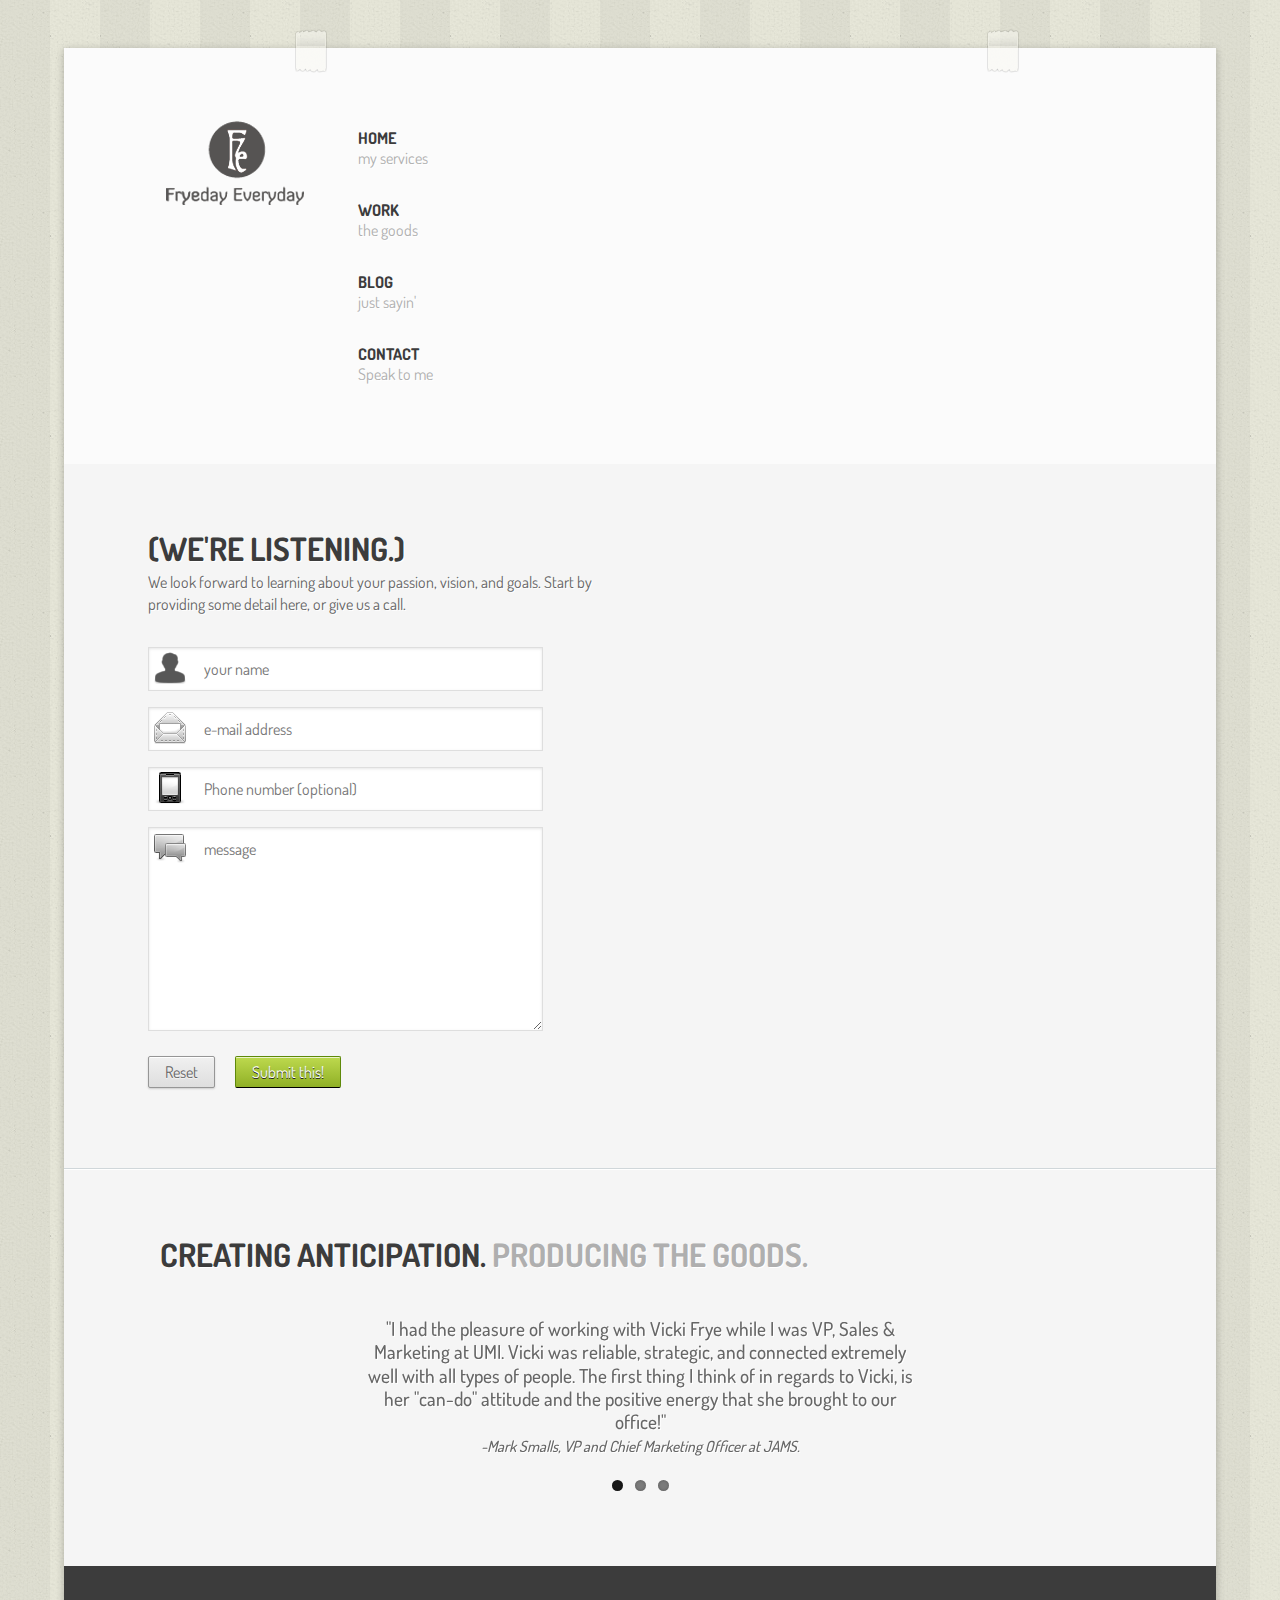
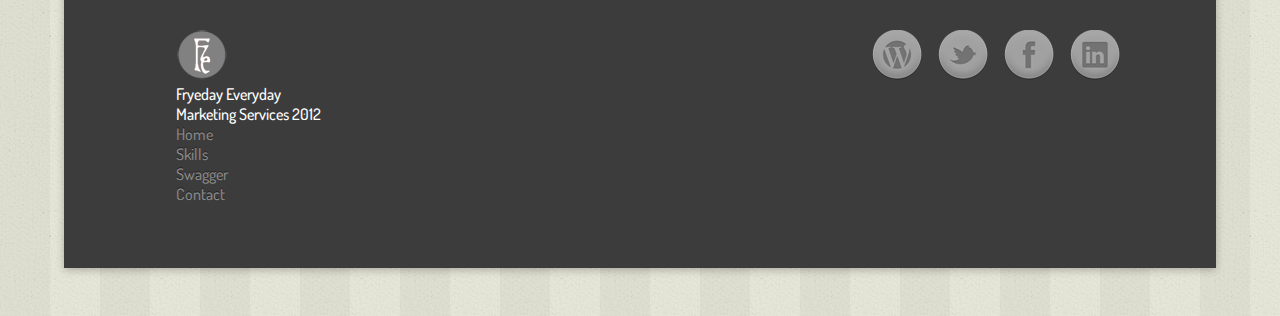
==== contact.html @ 1d73647c "added contact page" ====
<!DOCTYPE html>
<html>
<head>
<meta http-equiv="content-type" content="text/html; charset=UTF-8">
	<meta charset="utf-8">
	<meta name="viewport" content="width=device-width, user-scalable=no, maximum-scale=1">
	<title>Fryeday Everyday Contact Me</title>
	
	<link href="css/style.css" rel="stylesheet" type="text/css">
	<link href='http://fonts.googleapis.com/css?family=Dosis:300,400,500' rel='stylesheet' type='text/css'>
      <!-- Syntax Highlighter -->

	<link rel="stylesheet" href="css/form.css" type="text/css" media="screen" />
	<link rel="stylesheet" href="css/demo.css" type="text/css" media="screen" />
	<link rel="stylesheet" href="css/flexslider.css" type="text/css" media="screen" />
	<script type="text/javascript" src="http://ajax.googleapis.com/ajax/libs/jquery/1.7/jquery.min.js"></script>
	<!-- Modernizr -->
  <script src="js/modernizr.js"></script>
    
</head>
	<body>
		<div class="container">
			<img class="scotch_a" title="" src="img/scotch.png">
			<img class="scotch_b" title="" src="img/scotch.png">
			<header>
				<a id="logo" title="Fryedayeveryday.com" href="index.html"><img alt="" src="img/logo.png"></a>
				<nav>
										<ul>
						<li class="volume"><a title="" href="index.html">Home<span>my services</span></a></li>
                        <li class="volume"><a title="" href="services.html">Work<span>the goods
</span></a></li>

												<li class="volume"><a title="" href="#">Blog<span>just sayin'
</span></a></li>
<li class="volume"><a title="" href="contact.html">Contact<span>Speak to me
</span></a></li>					</ul>
				</nav>
			</header>
<section>
	<article>
    
            <div class="contents"><!--PROBLEM DIV?--> 
    <div class="sidetext">
<h1>(We're Listening.)</h1>
<p>We look forward to learning about your passion, vision, and goals. Start by providing some detail here,
or give us a call.</p> 

<div class="formbox">

        <form name="hongkiat" id="hongkiat-form" method="post" action="#">
		<div id="wrapping" class="clearfix">
			<article class="aligned">
			<input type="text" name="name" id="name" placeholder="your name" autocomplete="off" tabindex="1" class="txtinput">
		
			<input type="email" name="email" id="email" placeholder="e-mail address" autocomplete="off" tabindex="2" class="txtinput">
		
			<input type="tel" name="telephone" id="telephone" placeholder="Phone number (optional)" tabindex="4" class="txtinput">
		
			<textarea name="message" id="message" placeholder="message" tabindex="5" class="txtblock"></textarea>
			
		<div id="buttons">
			<input type="reset" name="reset" id="resetbtn" class="resetbtn" value="Reset">
			<input type="submit" name="submit" id="submitbtn" class="submitbtn" tabindex="7" value="Submit this!">
			<br style="clear:both;">
		</div>
        </article>
		</form>
</div>

	</div>
		<div style="clear: both;"></div>
               
</div><!--CONTENTS END-->
	</article>
</section>
<div class="line"></div>
		<section>
			<div class="hdpadding bbpadding">
				<h1>Creating anticipation. <span>Producing the goods.</span></h1>
			</div>
								
<div id="wrapper" class="cf">
   
	<div id="main" role="main">
      <section class="slider">
        <div class="flexslider">
          <ul class="slides">
            <li>
  	    	    <p>"I had the pleasure of working with Vicki Frye while I was VP, Sales & Marketing at UMI. Vicki was reliable, strategic, and connected extremely well with all types of people. The first thing I think of in regards to Vicki, is her "can-do" attitude and the positive energy that she brought to our office!"
<br><em>-Mark Smalls, VP and Chief Marketing Officer at JAMS.</em></p> 
  	    	</li>
          
            <li>
  	    	    <p>"Vicki's expertise is an asset to our organization. I plan to continue working with her to grow our brand and develop new product offerings."
<br><em>-L. Brian Jenkins, President, Entrenuity, Inc.</em></p> 
  	    	</li>
  	    	<li>
  	    	    <p>"It has been a wonderful pleasure to work with Ms. Frye on our first book, C.A.L.L.E.D. to Teach. Vicki was faithful to the assignment and very accessible at all times. Her expertise was evident in the finished project. However her assistance did not stop there, her availability after the project has been very helpful."
<br><em>-Rev. Barbara Peacock, The Park Church, Charlotte, NC.</em></p> 
  	    	</li>

          </ul>
        </div>
      </section>
    </div>
  </div>                   
                                
                                
		</section>

<!--FOOTER-->
			<footer>
               
                <article class="social">
					<ul>
						<li><a title="Vicki Frye - Fryedayeveryday.com" href="#"><img alt="" src="img/linkedin.png"></a></li>
						<li><a title="Vicki Frye - Fryedayeveryday.com" href="#"><img alt="" src="img/facebook.png"></a></li>
						<li><a title="Vicki Frye - Fryedayeveryday.com" href="#"><img alt="" src="img/twitter.png"></a></li>
                        <li><a title="Vicki Frye - Fryedayeveryday.com" href="#"><img alt="" src="img/wordpress.png"></a></li>
					</ul>
                        		<div class="clear"></div>
			   </article>
               
                <article class="footblock">
					<ul>
						<li><img src="img/small_logo.png"></li>
						<li><strong>Fryeday Everyday</strong></li>
                        <li><span>Marketing Services 2012</span></li>
						<li><a title="" href="#">Home</a></li>
						<li><a title="" href="#">Skills</a></li>
						<li><a title="" href="#">Swagger</a></li>
                        <li><a title="" href="#">Contact</a></li>
            	   </ul>
			   </article>
   
         <div class="clear"></div>
			</footer>
		</div><!--CONTAINER END-->
        
  <!-- jQuery -->
  <!-- FlexSlider -->
  <script defer src="js/jquery.flexslider.js"></script>
  
  <script type="text/javascript">
    $(function(){
      SyntaxHighlighter.all();
    });
    $(window).load(function(){
      $('.flexslider').flexslider({
        animation: "slide",
        start: function(slider){
          $('body').removeClass('loading');
        }
      });
    });
  </script>
  
  <!-- Optional FlexSlider Additions -->
  <script src="js/jquery.easing.js"></script>
  <script src="js/jquery.flexslider-min.js"></script>
  <script defer src="js/demo.js"></script>		
</body></html>
---- css/style.css ----
/*	Resets
	------	*/

html, body, div, span, object, iframe, h1, h2, h3, h4, h5, h6, 
p, blockquote, pre, a, abbr, address, cite, code, del, dfn, em, 
img, ins, kbd, q, samp, small, strong, sub, sup, var, b, i, hr, 
dl, dt, dd, ol, ul, li, fieldset, form, label, legend, 
table, caption, tbody, tfoot, thead, tr, th, td,
article, aside, canvas, details, figure, figcaption, hgroup, 
menu, footer, header, nav, section, summary, time, mark, audio, video,
a img {
	margin: 0;
	padding: 0;
	border: 0;
}

* {
	outline: none;
}

article, aside, canvas, figure, figure img, figcaption, hgroup,
footer, header, nav, section, audio, video {
	display: block;
}
nav li {
	list-style-type:none;
}

html {
  height: 100%;
  -webkit-text-size-adjust: 100%;
  -ms-text-size-adjust: 100%;
}
body {
  min-height: 100%;
  font-size: normal 100%;
}

a {
  text-decoration: none;
  color: #3c3c3c;
}

.black {
  color: #3c3c3c;
}

article,
aside,
details,
figcaption,
figure,
footer,
header,
hgroup,
nav,
section,
audio,
canvas,
video {
  display: block;
}


input,
textarea,
button,
select {
  margin: 0;
  font-size: 100%;
  line-height: normal;
  vertical-align: baseline;
}
button,
html input[type="button"],
input[type="reset"],
input[type="submit"] {
  cursor: pointer;
  -webkit-appearance: button;
}
input[type="checkbox"], input[type="radio"] {
  -webkit-box-sizing: border-box;
  -moz-box-sizing: border-box;
  -o-box-sizing: border-box;
  -ms-box-sizing: border-box;
  box-sizing: border-box;
}
textarea {
  overflow: auto;
}


/*
PAGE IMAGES
*/

figure {
  position: relative;
}
figure img,
 {
	max-width: 100%;
	display: block;
}
img {
	height:auto;
	max-width:100%;
	-ms-interpolation-mode: bicubic;
}

.wrpl img {
-moz-box-shadow: 0 0 5px #888;
-webkit-box-shadow: 0 0 5px#888;
box-shadow: 0 0 5px #888;
}

a img {
	border:0;
}

figure figcaption a img {
	width:auto;
}

/*
PAGE CONTENT
*/

/* Selection colours (easy to forget) */

::selection 	 	{ background:rgb(216,216,216); }
::-moz-selection 	{ background:rgb(216,216,216); }
img::selection 		{ background:transparent; }
img::-moz-selection	{ background:transparent; }


body {-webkit-tap-highlight-color: rgb(216,216,216);}

/*		Default Layout: 992px. 
		Gutters: 24px.
		Outer margins: 48px.
		Leftover space for scrollbars @1024px: 32px.
-------------------------------------------------------------------------------
cols    1     2      3      4      5      6      7      8      9      10
px      68    160    252    344    436    528    620    712    804    896    */

body {
	/*	max-width: 1100px;
	margin: 0 auto;
	padding-left:2em;
	padding-right:2em;	*/
	-webkit-text-size-adjust: 100%;
	/* Stops Mobile Safari from auto-adjusting font-sizes */
	padding:3em 4em;
}

body {
  color: #3c3c3c;
  background-image: url("../img/background.gif");
  background-color: #d0d7da;
}

article > .navigation {
	padding-right:.75em;
}

.contents .line-container + p {
	padding-bottom: .5em;
}

.wrapper {
	padding:2em .75em 0 .75em;
}

.container {
	max-width:1192px;
	margin:auto;
	position: relative;
}

.container {
  box-shadow: 0px 2px 8px rgba(0, 0, 0, 0.25);
  -o-box-shadow: 0px 2px 8px rgba(0, 0, 0, 0.25);
  -moz-box-shadow: 0px 2px 8px rgba(0, 0, 0, 0.25);
  -webkit-box-shadow: 0px 2px 8px rgba(0, 0, 0, 0.25);
  background-color: #fbfbfb;
  /*border:1px solid rgba(0,0,0,.1);*/

}
.container section.default-area {
  overflow: auto;
  background-color: #fbfbfb;
}
.container > header, .container > section {
  background-color: #fbfbfb;
}
.container {
  border-radius: 0px;
  -webkit-border-radius: 0px;
  -moz-border-radius: 0px;
}
.container > header {
  border-radius: 0px 0px 0px 0px;
  -webkit-border-radius: 0px 0px 0px 0px;
  -moz-border-radius: 0px 0px 0px 0px;
}
.container > footer {
  border-radius: 0px 0px 0px 0px;
  -webkit-border-radius: 0px 0px 0px 0px;
  -moz-border-radius: 0px 0px 0px 0px;
  background-color: #3c3c3c;
  color: #d0d7da;
}

.container section {
	overflow: auto;
	background-color: #F5F5F5;	/*background-color: #f3f3f3;*/
}

.scotch_a,
.scotch_b {
	position: absolute;
	
	top:-20px;
}
.scotch_a {
	left:20%;
}
.scotch_b {
	left:80%;
}

.container > header,
.container > footer {
	padding:4em 6em;
}

.container > footer a:hover {
  color: white;
}

.container > section {
	padding-top:4em;
	/*padding-bottom:4em;*/
	padding-bottom:3em;
}

.line-container {
	clear: both;
	padding:2em 0 0 0;
}

.line {
  border-top: 1px solid #d0d7da;
  border-bottom: 1px solid white;
}

.line {
	clear: both;
}

.clear {
	clear: both;
	}


/*
NAVIGATION
*/

.navigation {
	text-align: right;
}

.navigation a:last-child {
	/* margin-left: 1em;*/
}

/*
HEADER
*/

header #logo {
	float: left;
}
header nav li {
	padding:0 1em;
}

header #logo {
	padding:.5em 1em .5em 0em;
}

header #logo {
	float: left;
}

header #logo {
	padding:.5em 1em .5em 0em;
}

header nav ul {
	overflow: auto;
}
header nav a {
	display: block;
	padding:1em;
}

header nav a {
	font-family: 'Dosis', sans-serif;
  border-radius: 4px;
  -webkit-border-radius: 4px;
  -moz-border-radius: 4px;
  text-transform: uppercase;
  font-weight: bold;
}

header nav a span {
	display: block;
}

header nav a span {
  text-transform: none;
  color: #afafaf;
  text-shadow: 1px 1px 0px white;
  font-weight: normal;
}

header nav a:hover {
  background-color: #444747;
  color: #fbfbfb;
  box-shadow: 0px 1px 2px rgba(0, 0, 0, 0.3) inset;
  -o-box-shadow: 0px 1px 2px rgba(0, 0, 0, 0.3) inset;
  -moz-box-shadow: 0px 1px 2px rgba(0, 0, 0, 0.3) inset;
  -webkit-box-shadow: 0px 1px 2px rgba(0, 0, 0, 0.3) inset;
}

header nav a:hover span {
  text-align: left;
  text-shadow: none;
  color: #888888;
  text-shadow: 0px -1px 0px rgba(0, 0, 0, 0.5);
}

aside h2 {
	margin-bottom:1em;
}

h3 {
  text-transform: uppercase;
}
			
.smalltitles {
	/*font: 1em 'Molengo', sans-serif;*/
	font-family: 'Dosis', sans-serif;
	font-weight: 500;
	text-shadow: 1px 1px 0px #fff;
	color: #666;
	}
	
.sidetext h3 {
	font: 1.5em 'Dosis', sans-serif;
	font-weight: 800;
	margin-bottom: .4em;
	padding:0px;
	}
	
.contents p, article p {
	padding-top: .5em;
	padding-bottom: 1em;
}

.contents p, article p {
	font-weight: 400;
	color: #666;
	list-style: none;
	margin-top: -0.4em;
	margin-bottom: 0.2em;
	font-size: 1em;
	font-family: 'Dosis', sans-serif;
	line-height: 1.4em;
	/*color: #afafaf;*/
	text-shadow: 1px 1px 0px #fff;
}

.sidetext {
		width:49%;
		float: left;
	}
	
.boldtype {
	font: 1.4em 'Dosis', sans-serif;
	font-weight: 200;
	color: #afafaf;
	list-style: none;
	line-height: 1.3em;
	margin-top: -0.4em;
	margin-bottom: 0.2em;
	text-shadow: 1px 1px 0px #fff;
	}

.normal, h3 {
  /* 16px / 24px */
  font-size: 1em;
  /* 24 */
}

.big, h2 {
	font-size: 1.3em;
	font-family: 'Dosis', sans-serif;
}

.large, h1 {
  font-size: 2em;
  font-family: 'Dosis', sans-serif;
  text-transform: uppercase;
  text-shadow: 1px 1px 0px white;
}

.col-3 article p {
	width: 85%;
	font-weight: 400;
	color: #666;
	list-style: none;
	margin-top: -0.4em;
	margin-bottom: 0.2em;
	font-size: 1em;
    font-family: 'Dosis', sans-serif;
	line-height: 1.4em;
	text-shadow: 1px 1px 0px #fff;
}

.huge {
  font-size: 2.625em;
  /*line-height: 1.1428571428571428em;*/
}

section h2 {
	padding-top:1em;
	margin-bottom: .2em;
}

section h1, section > h1 {
  font-size: 2em;
  text-shadow: 1px 1px 0px white;
}
section h1 span {
  color: #afafaf;
  text-shadow: 1px 1px 0px white;
}

.serviceshead {
	padding-bottom: 5em;
	}
	
.title {
	font-family: 'Dosis', sans-serif;
	display: block;
	padding-bottom:.25em;
}

/*
TEXT STYLES
*/

section {
	overflow: auto;
}

article p {
	padding-top:.5em;
	font: .875em Arial, Helvetica, sans-serif;
	line-height: 1.3em;
}

.hdpadding {
	padding-left:.75em;
	padding-right:.75em;
}
.bbpadding {
	padding-bottom:2em;
}

.col-3 article {
	width:33.33%;
	padding-left:.75em;
	padding-right:.75em;
}

.col-3 article:nth-child(3n + 1) {
	clear: both;
}

.contents.split {
	width:75%;
}

.contents figure {
	margin-top:2em;
}

.clear {
	clear: both;
}

.contents figure, {
	-webkit-box-sizing: border-box;
	-moz-box-sizing: border-box;
	-o-box-sizing: border-box;
	box-sizing: border-box;
	float: left;
	width:100%;
}

article > figure {
	padding-top:2em;
	clear: both;
}

.wrpl {
	-webkit-box-sizing: border-box;
	-moz-box-sizing: border-box;
	-o-box-sizing: border-box;
	box-sizing: border-box;
	float: left;
}


section {
	padding-left:5.25em;
	padding-right:5.25em;
}

/*
IMAGE PROPERTIES
*/

figure figcaption div img {
	max-height: 20px;
	height:20px;
}

.thumbnail {
	/*display:inline-block;*/
	padding-bottom:1em;
}

figure img,
aside img {
	width:100%;
	height:auto;
}

figure img, .sideimage img {
-moz-box-shadow: 0 0 5px #888;
-webkit-box-shadow: 0 0 5px#888;
box-shadow: 0 0 5px #888;
}

.sideimage img {
	width:49%;
	float: right;
	padding: 0px;
	margin: 0px;
}

/*
FOOTER ATTRIBUTES
*/

footer .footblock {
	width:50%;
	padding:0 1em;
}

footer .footblock ul {
	list-style: none;
	float: left;
	padding-right:2em;
}

.container > footer a {
  color: #888888;
  text-shadow: 0px -1px 0px rgba(0, 0, 0, 0.5);
  -moz-transition-delay: initial;
  -moz-transition-duration: 0.3s;
  -moz-transition-property: all;
  -moz-transition-timing-function: ease-in-out;
  -webkit-transition-delay: initial;
  -webkit-transition-duration: 0.3s;
  -webkit-transition-property: all;
  -webkit-transition-timing-function: ease-in-out;
  -o-transition-delay: initial;
  -o-transition-duration: 0.3s;
  -o-transition-property: all;
  -o-transition-timing-function: ease-in-out;
  transition-delay: initial;
  transition-duration: 0.3s;
  transition-property: all;
  transition-timing-function: ease-in-out;
}

footer .footblock ul li strong {
	font-family: 'Dosis', sans-serif;
	text-shadow: none;
	font-weight: 500;
	color: #fff;
}

footer .footblock ul li span {
	text-shadow: none;
	font-weight: 500;
	color: #fff;
}


footer .footblock ul li {
	font-weight: 500;
	color: #666;
	list-style: none;
	font-size: 1em;
	font-family: 'Dosis', sans-serif;
    /*font-family: 'Molengo', sans-serif;
	color: #afafaf;*/
}

footer > .social {
	width: 60%;
	padding:0 1em;
}

footer .social {
	padding: 0px;
	margin: 0px;
float: right;
}

footer .social ul {

}

footer .social ul li {
	float: right;
	list-style: none;
	padding-left: 1em;
}

footer .social ul li img {
opacity: 0.6;
filter:alpha(opacity=60); /* For IE8 and earlier */
}

footer .social ul li img:hover {
opacity:0.4;
filter:alpha(opacity=40); /* For IE8 and earlier */
}

@media only screen and (min-width: 1400px) {
	
}

@media only screen and (min-width: 992px) and (max-width: 1180px) {
	body {
		padding:2em 3em;
	}
	
	header nav li {
		padding-right:0;
	}
}

@media only screen and (min-width: 768px) and (max-width: 991px) {
	
	body {
		padding:2em 2em;
	}
	
	.container > header, 	
	.container > footer {
		padding:3em 4em;
	}
	
	section,
	footer {
		padding-left:3.25em;
		padding-right:3.25em;
	}

	.container > section {
		padding-top:3em;
		padding-bottom:3em;
	}
	
	header nav li {
		padding-right:0;
	}
	
	.contents {
		width: 100%;
	}

}



/*		Mobile Layout: 320px.
		Gutters: 24px.
		Outer margins: 34px.
		Inherits styles from: Default Layout.
---------------------------------------------
cols    1     2      3
px      68    160    252    */

@media only screen and (max-width: 767px) {
	
	.contents {
		width: 100%;
	}
	
	.container > header {
	text-align: center;
	padding:2em 3em;
	}

	header #logo {
		float: none;
		padding:.5em 0em .5em 0em
	}
	header nav {
		clear: both;
	}
	.container header nav ul {
		text-align: center;
	}
	.container header nav li {
		padding: 0;
		display: inline-block;
		text-align: left;
		float: none;
	}
	.container header nav li span {
		display: none;
	}
	
	body {
		padding:2em 1em;
	}
	
	section,
	footer {
		padding-left:2.25em;
		padding-right:2.25em;
	}

	.container > section {
		padding-top:2em;
		padding-bottom:2em;
	}
		
}


/*		Wide Mobile Layout: 480px.
		Gutters: 24px.
		Outer margins: 22px.
		Inherits styles from: Default Layout, Mobile Layout.
------------------------------------------------------------
cols    1     2      3      4      5
px      68    160    252    344    436    */

@media only screen and (min-width: 480px) and (max-width: 767px) {
	
	body {
		padding:2em 0em;
	}
	
	.container > header {
		padding:2em 2em;
	}
	
	.container header li a {
		padding:.25em .75em;
	}
	
	#footer > div {
		width:100%;
		padding:.75em;
	}
	
	footer {
		padding-left:2em;
		padding-right:2em;
	}
	
	footblock ul {
		float: right;
		}
		
	footer > .social {
	width: 100%;
}
	
	.col-3 article {
		width:50%;
	}
	

	.col-3 article:nth-child(3n + 1) {
		clear: none;
	}

	.col-3 article:nth-child(2n + 1) {
		clear: both;
	}

}

@media only screen and (max-width: 480px) {	

	/*.container {
	color: yellow;
	}*/
	
	.sidetext,
	.sideimage img
	 {
		width:100% !important;
	}
	
	.container > header {
		padding:2em 1em;
	}
	.container header li a {
		padding:.25em;
	}
	
	footer > .social {
	width: 100%;
	padding:0em;
    }
	
	#footer > div {
		width:100%;
		padding:.75em;
	}
	
	body {
		padding:0em 0em;
	}
	
	section,
	footer {
		padding-left:1.25em;
		padding-right:1.25em;
	}
	
	.container > header, 	
	.container > footer {
		padding:2em 3em;
	}
	
	.scotch_a,
	.scotch_b {
		display: none;
	}
	
	.col-3 article {
		width:100%;
		padding-bottom:1em;
	}	
	
	/*FOOTER PROPERTIES*/

footer > .social:first-child,
footer > .social:last-child {
	width:100%;	
}


footer .social {
	width: 100%;
padding: 0px;
margin: 0px;
float: none;
}

footer .social ul {
	width: 78%;
	margin: auto;
	padding-right:6%;
}

footer .social ul li {
	margin: auto;
display: inline;
}


/*-----------------------*/
footer > .footblock:first-child,
footer > .footblock:last-child {
	width:10%;
		float: none;
}

footer > .footblock {
	width:50%;
	padding:0 1em;
}

footer > .footblock:first-child {
	padding:0 1em 0 0;
}

footer .footblock ul {
	list-style: none;
	float: none;
	padding-right:2em;
	padding-top:1.8em;
	padding-right:.5em;
}

footer .footblock ul li {
	padding-bottom: .3em;
}

footer .footblock ul li {
	font-weight: 400;
	color: #666;
	list-style: none;
	font-size: 0.87em;
	font-family: Helvetica, sans-serif;
	/*color: #afafaf;*/
	text-shadow: 1px 1px 0px #fff;
}



}

@media only screen and (max-width: 320px) {
	
	.col-3 article {
		width:100%;
	}

}


/*	Retina media query.
	Overrides styles for devices with a 
	device-pixel-ratio of 2+, such as iPhone 4.
-----------------------------------------------    */

@media 
	only screen and (-webkit-min-device-pixel-ratio: 2),
	only screen and (min-device-pixel-ratio: 2) {
	
	
}
---- css/form.css ----
.sayin {
		width:49%;
		float: right;
		margin: 0px;
		padding: 0px;

	}

/** main blocks **/
#formbox { 
width: 100%;
display: block;
/*max-width: 800px;*/
margin: 0 auto; 
margin-top: 2px; 
margin-bottom: 66px;
/*padding: 20px 15px;*/ 
background: #fff; 
border-radius: 6px; 
-webkit-border-radius: 6px; 
-moz-border-radius: 6px;
-webkit-box-sizing: border-box;
-moz-box-sizing: border-box; 
box-sizing: border-box;  

}

/** the form elements **/
#hongkiat-form { 
width: 70%;
box-sizing: border-box; 
/*border: 1px solid red;*/
margin-top: 1em;
margin-bottom: 2em;

}

#hongkiat-form .txtinput { 
display: block;
font-family: 'Dosis', sans-serif;
border-style: solid;
border-width: 1px;
border-color: #dedede;
margin-bottom: 16px;
font-size: 1em;
text-shadow: 1px 1px 0px #fff;
padding: 11px 0px;
padding-left: 55px;
width: 100%;
color: #afafaf;
box-shadow: 0 1px 3px rgba(0, 0, 0, 0.1) inset;
-moz-box-shadow: 0 1px 3px rgba(0, 0, 0, 0.1) inset;
-webkit-box-shadow: 0 1px 3px rgba(0, 0, 0, 0.1) inset; 
transition: border 0.15s linear 0s, box-shadow 0.15s linear 0s, color 0.15s linear 0s;
-webkit-transition: border 0.15s linear 0s, box-shadow 0.15s linear 0s, color 0.15s linear 0s;
-moz-transition: border 0.15s linear 0s, box-shadow 0.15s linear 0s, color 0.15s linear 0s;
-o-transition: border 0.15s linear 0s, box-shadow 0.15s linear 0s, color 0.15s linear 0s;
}

#hongkiat-form .txtinput:focus { 
color: #333;
border-color: rgba(41, 92, 161, 0.4);
box-shadow: 0 1px 3px rgba(0, 0, 0, 0.1) inset, 0 0 8px rgba(41, 92, 161, 0.6);
-moz-box-shadow: 0 1px 3px rgba(0, 0, 0, 0.1) inset, 0 0 8px rgba(41, 92, 161, 0.6);
-webkit-box-shadow: 0 1px 3px rgba(0, 0, 0, 0.1) inset, 0 0 8px rgba(41, 92, 161, 0.6);
outline: 0 none; 
}

#hongkiat-form input#name {
background: #fff url('../img/user.png') 5px 4px no-repeat;
}
#hongkiat-form input#email {
background: #fff url('../img/email.png') 5px 4px no-repeat;
}
#hongkiat-form input#website {
background: #fff url('../img/website.png') 5px 4px no-repeat;
}
#hongkiat-form input#telephone {
background: #fff url('../img/phone.png') 5px 4px no-repeat;
}

#hongkiat-form textarea {
display: block;
font-family: 'Dosis', sans-serif;
border-style: solid;
border-width: 1px;
border-color: #dedede;
margin-bottom: 15px;
font-size: 1em;
padding: 11px 0px;
padding-left: 55px;
width: 100%;
height: 180px;
color: #afafaf;
text-shadow: 1px 1px 0px #fff;
box-shadow: 0 1px 3px rgba(0, 0, 0, 0.1) inset;
-moz-box-shadow: 0 1px 3px rgba(0, 0, 0, 0.1) inset;
-webkit-box-shadow: 0 1px 3px rgba(0, 0, 0, 0.1) inset; 
transition: border 0.15s linear 0s, box-shadow 0.15s linear 0s, color 0.15s linear 0s;
-webkit-transition: border 0.15s linear 0s, box-shadow 0.15s linear 0s, color 0.15s linear 0s;
-moz-transition: border 0.15s linear 0s, box-shadow 0.15s linear 0s, color 0.15s linear 0s;
-o-transition: border 0.15s linear 0s, box-shadow 0.15s linear 0s, color 0.15s linear 0s;
}
#hongkiat-form textarea:focus {
color: #333;
border-color: rgba(41, 92, 161, 0.4);
box-shadow: 0 1px 3px rgba(0, 0, 0, 0.1) inset, 0 0 8px rgba(40, 90, 160, 0.6);
-moz-box-shadow: 0 1px 3px rgba(0, 0, 0, 0.1) inset, 0 0 8px rgba(40, 90, 160, 0.6);
-webkit-box-shadow: 0 1px 3px rgba(0, 0, 0, 0.1) inset, 0 0 8px rgba(40, 90, 160, 0.6);
outline: 0 none; 
}
#hongkiat-form textarea.txtblock {
background: #fff url('../img/speech.png') 5px 4px no-repeat;
}

/** custom buttons **/

#buttons { display: block; padding-top: 10px; }

#buttons #resetbtn {
display: block;
float: left;
color: #666;
text-shadow: -1px 1px 0px #fff;
margin-right: 20px;
height: 2em;
padding: 0 1em;
outline: 0;
font-weight: bold;
font: 1em 'Dosis', sans-serif;
white-space: nowrap;
word-wrap: normal;
vertical-align: middle;
cursor: pointer;
-moz-border-radius: 2px;
-webkit-border-radius: 2px;
border-radius: 2px;
background-color: #fff;
background-image: -moz-linear-gradient(top,  rgb(255,255,255) 2%, rgb(240,240,240) 2%, rgb(222,222,222) 100%);
background-image: -webkit-gradient(linear, left top, left bottom, color-stop(2%,rgb(255,255,255)), color-stop(2%,rgb(240,240,240)), color-stop(100%,rgb(222,222,222)));
background-image: -webkit-linear-gradient(top,  rgb(255,255,255) 2%,rgb(240,240,240) 2%,rgb(222,222,222) 100%);
background-image: -o-linear-gradient(top,  rgb(255,255,255) 2%,rgb(240,240,240) 2%,rgb(222,222,222) 100%);    background-image: -ms-linear-gradient(top,  rgb(255,255,255) 2%,rgb(240,240,240) 2%,rgb(222,222,222) 100%);
background-image: linear-gradient(top,  rgb(255,255,255) 2%,rgb(240,240,240) 2%,rgb(222,222,222) 100%); 
filter: progid:DXImageTransform.Microsoft.gradient( startColorstr='#ffffff', endColorstr='#dedede',GradientType=0 );
border: 1px solid #969696;
box-shadow: 0 1px 2px rgba(144, 144, 144, 0.4);
-moz-box-shadow: 0 1px 2px rgba(144, 144, 144, 0.4);
-webkit-box-shadow: 0 1px 2px rgba(144, 144, 144, 0.4);
text-shadow: 0 1px 1px rgba(255, 255, 255, 0.75);
}

#buttons #resetbtn:hover {
text-shadow: 0 1px 1px rgba(255, 255, 255, 0.75);	
color: #818181;
background-color: #fff;
background-image: -moz-linear-gradient(top,  rgb(255,255,255) 2%, rgb(244,244,244) 2%, rgb(229,229,229) 100%);
background-image: -webkit-gradient(linear, left top, left bottom, color-stop(2%,rgb(255,255,255)), color-stop(2%,rgb(244,244,244)), color-stop(100%,rgb(229,229,229)));
background-image: -webkit-linear-gradient(top,  rgb(255,255,255) 2%,rgb(244,244,244) 2%,rgb(229,229,229) 100%);background-image: -o-linear-gradient(top,  rgb(255,255,255) 2%,rgb(244,244,244) 2%,rgb(229,229,229) 100%); background-image: -ms-linear-gradient(top,  rgb(255,255,255) 2%,rgb(244,244,244) 2%,rgb(229,229,229) 100%); background-image: linear-gradient(top,  rgb(255,255,255) 2%,rgb(244,244,244) 2%,rgb(229,229,229) 100%); 
filter: progid:DXImageTransform.Microsoft.gradient( startColorstr='#ffffff', endColorstr='#e5e5e5',GradientType=0 );
border-color: #aeaeae;
box-shadow: inset 0 1px 0 rgba(256,256,256,0.4),0 1px 3px rgba(0,0,0,0.5);
}

#buttons #submitbtn {
display: block;
float: left;
height: 2em;
padding: 0 1em;
border: 1px solid;
outline: 0;
font-weight: bold;
font: 1em 'Dosis', sans-serif;
color:  #fff;
text-shadow: 0px 1px 0px #222;
white-space: nowrap;
word-wrap: normal;
vertical-align: middle;
cursor: pointer;
-moz-border-radius: 2px;
-webkit-border-radius: 2px;
border-radius: 2px;
border-color: #5e890a #5e890a #000;
-moz-box-shadow: inset 0 1px 0 rgba(256,256,256, .35);
-ms-box-shadow: inset 0 1px 0 rgba(256,256,256, .35);
-webkit-box-shadow: inset 0 1px 0 rgba(256,256,256, .35);
box-shadow: inset 0 1px 0 rgba(256,256,256, .35);
background-color: rgb(226,238,175);
background-image: -moz-linear-gradient(top, rgb(226,238,175) 3%, rgb(188,216,77) 3%, rgb(144,176,38) 100%);
background-image: -webkit-gradient(linear, left top, left bottom, color-stop(3%,rgb(226,238,175)), color-stop(3%,rgb(188,216,77)), color-stop(100%,rgb(144,176,38))); 
background-image: -webkit-linear-gradient(top, rgb(226,238,175) 3%,rgb(188,216,77) 3%,rgb(144,176,38) 100%);
background-image: -o-linear-gradient(top, rgb(226,238,175) 3%,rgb(188,216,77) 3%,rgb(144,176,38) 100%);
background-image: -ms-linear-gradient(top, rgb(226,238,175) 3%,rgb(188,216,77) 3%,rgb(144,176,38) 100%);
background-image: linear-gradient(top, rgb(226,238,175) 3%,rgb(188,216,77) 3%,rgb(144,176,38) 100%); 
filter: progid:DXImageTransform.Microsoft.gradient( startColorstr='#e2eeaf', endColorstr='#90b026',GradientType=0 );
}
#buttons #submitbtn:hover, #buttons #submitbtn:active {
border-color: #7c9826 #7c9826 #000;
color: #fff;
-moz-box-shadow: inset 0 1px 0 rgba(256,256,256,0.4),0 1px 3px rgba(0,0,0,0.5);
-ms-box-shadow: inset 0 1px 0 rgba(256,256,256,0.4),0 1px 3px rgba(0,0,0,0.5);
-webkit-box-shadow: inset 0 1px 0 rgba(256,256,256,0.4),0 1px 3px rgba(0,0,0,0.5);
box-shadow: inset 0 1px 0 rgba(256,256,256,0.4),0 1px 3px rgba(0,0,0,0.5);
background: rgb(228,237,189);
background: -moz-linear-gradient(top, rgb(228,237,189) 2%, rgb(207,219,120) 3%, rgb(149,175,54) 100%); 
background: -webkit-gradient(linear, left top, left bottom, color-stop(2%,rgb(228,237,189)), color-stop(3%,rgb(207,219,120)), color-stop(100%,rgb(149,175,54))); 
background: -webkit-linear-gradient(top, rgb(228,237,189) 2%,rgb(207,219,120) 3%,rgb(149,175,54) 100%); 
background: -o-linear-gradient(top, rgb(228,237,189) 2%,rgb(207,219,120) 3%,rgb(149,175,54) 100%); background: -ms-linear-gradient(top, rgb(228,237,189) 2%,rgb(207,219,120) 3%,rgb(149,175,54) 100%); background: linear-gradient(top, rgb(228,237,189) 2%,rgb(207,219,120) 3%,rgb(149,175,54) 100%); 
filter: progid:DXImageTransform.Microsoft.gradient( startColorstr='#e4edbd', endColorstr='#95af36',GradientType=0 );
}


.aligned {
	width: 100%;
	}
---- css/demo.css ----
#slider {margin: 0 0 10px!important;}
#carousel li {margin-right: 5px;}
#carousel img {display: block; opacity: .5; cursor: pointer;}
#carousel img:hover {opacity: 1;}
#carousel .flex-active-slide img {opacity: 1; cursor: default;}


#wrapper {
	padding: 10px 40px 0px;
	}
	
/* SyntaxHighlighter
***********************/
.syntaxhighlighter {width: auto!important; font-size: 13px !important; line-height: 21px !important; font-family: Courier, "Courier New", monospace; -webkit-border-radius: 4px; -moz-border-radius: 4px; -o-border-radius: 4px; border-radius: 4px; background-color: #fff !important; box-shadow: inset 0 0 3px rgba(0,0,0,0.3); -moz-box-shadow: inset 0 0 3px rgba(0,0,0,0.3); -webkit-box-shadow: inset 0 0 3px rgba(0,0,0,0.3);}
.syntaxhighlighter .string, .syntaxhighlighter .string a {color: #ff5454 !important;}
.syntaxhighlighter .line.alt1,
.syntaxhighlighter .line.alt2 {width: 100% !important; padding: 0 !important; background-color: #fff !important;}
.syntaxhighlighter .line.highlighted.alt1,
.syntaxhighlighter .line.highlighted.alt2 {background-color: #fff !important;}
.syntaxhighlighter table td.code {width: auto !important; padding: 10px 12px!important;}
.syntaxhighlighter table td.code .line {width: auto !important; padding: 0 !important;}
.syntaxhighlighter .color1, .syntaxhighlighter .color1 a {color: #cc7ac6!important;}
.syntaxhighlighter .plain, .syntaxhighlighter .plain a {color: #888!important;}
.syntaxhighlighter .comments, .syntaxhighlighter .comments a {color: #999!important;}
.syntaxhighlighter .keyword {color: #2a93b9!important;}

/* --Clearfix */
.cf:before,
.cf:after {content:""; display:table;}
.cf:after {clear:both;}
.cf {zoom:1;}

/* Media Queries
***********************/

.button {
	display: inline-block;
	margin: 2px 0;
	padding: 5px 15px 3px;
	border: 1px solid #336693;
	border-bottom-color: #336693;
	color: #fff!important;
	text-align: center;
	text-decoration: none !important;
	text-shadow: 0 -1px 0 hsla(0,0%,0%,.3);
	text-transform: uppercase;
	font: bold 12px/16px sans-serif;
	cursor:pointer;

	/*Border radius*/
	-webkit-border-radius: 5px; -moz-border-radius: 5px; border-radius: 5px;
	
	/*Background*/
	background: #274d70; /*Fallback*/
	background: -webkit-gradient( linear, left top, left bottom, color-stop(.2, #336693), color-stop(1, #274d70));
	background: -moz-linear-gradient( center top, #336693 20%, #274d70 100% );
	
	/*Box shadow*/
	-webkit-box-shadow: inset 0 1px 0 hsla(0,100%,100%,.3) /*Top*/, inset 0 0 2px hsla(0,100%,100%,.3) /*Shine*/, 0 1px 2px hsla(0, 0%, 0%, .29) /*Shadow*/;
	-moz-box-shadow: inset 0 1px 0 hsla(0,100%,100%,.3) /*Top*/, inset 0 0 2px hsla(0,100%,100%,.3) /*Shine*/, 0 1px 2px hsla(0, 0%, 0%, .29) /*Shadow*/;
	box-shadow: inset 0 1px 0 hsla(0,100%,100%,.3) /*Top*/, inset 0 0 2px hsla(0,100%,100%,.3) /*Shine*/, 0 1px 2px hsla(0, 0%, 0%, .29) /*Shadow*/;
}

.button:hover {
	color: #fff;
	text-decoration: none!important;
	/*Background*/
	background: #396083; /*Fallback*/
	background: -webkit-gradient( linear, left top, left bottom, color-stop(.2, #3c77ab), color-stop(1, #396083) );
	background: -moz-linear-gradient( center top, #3c77ab 20%, #396083 100% );
}

/* GREEN */

.button.green  {
	border: 1px solid #467d16;
	border-bottom-color: #467d16;
	
	/*Background*/
	background: #447e12; /*Fallback*/
	background: -webkit-gradient( linear, left top, left bottom, color-stop(.2, #71b02f), color-stop(1, #447e12));
	background: -moz-linear-gradient( center top, #71b02f 20%, #447e12 100% );
}

.button.green:hover  {
	/*Background*/
	background: #508e1b; /*Fallback*/
	background: -webkit-gradient( linear, left top, left bottom, color-stop(.2, #7cbc3a), color-stop(1, #508e1b));
	background: -moz-linear-gradient( center top, #7cbc3a 20%, #508e1b 100% );
}


/* Media Queries
***********************/
@media screen and (max-width: 960px) {
  #wrapper {padding: 35px;}
}
@media screen and (max-width: 768px) {
  #wrapper {padding: 20px 30px;}

}
@media screen and (max-width: 500px) {

}
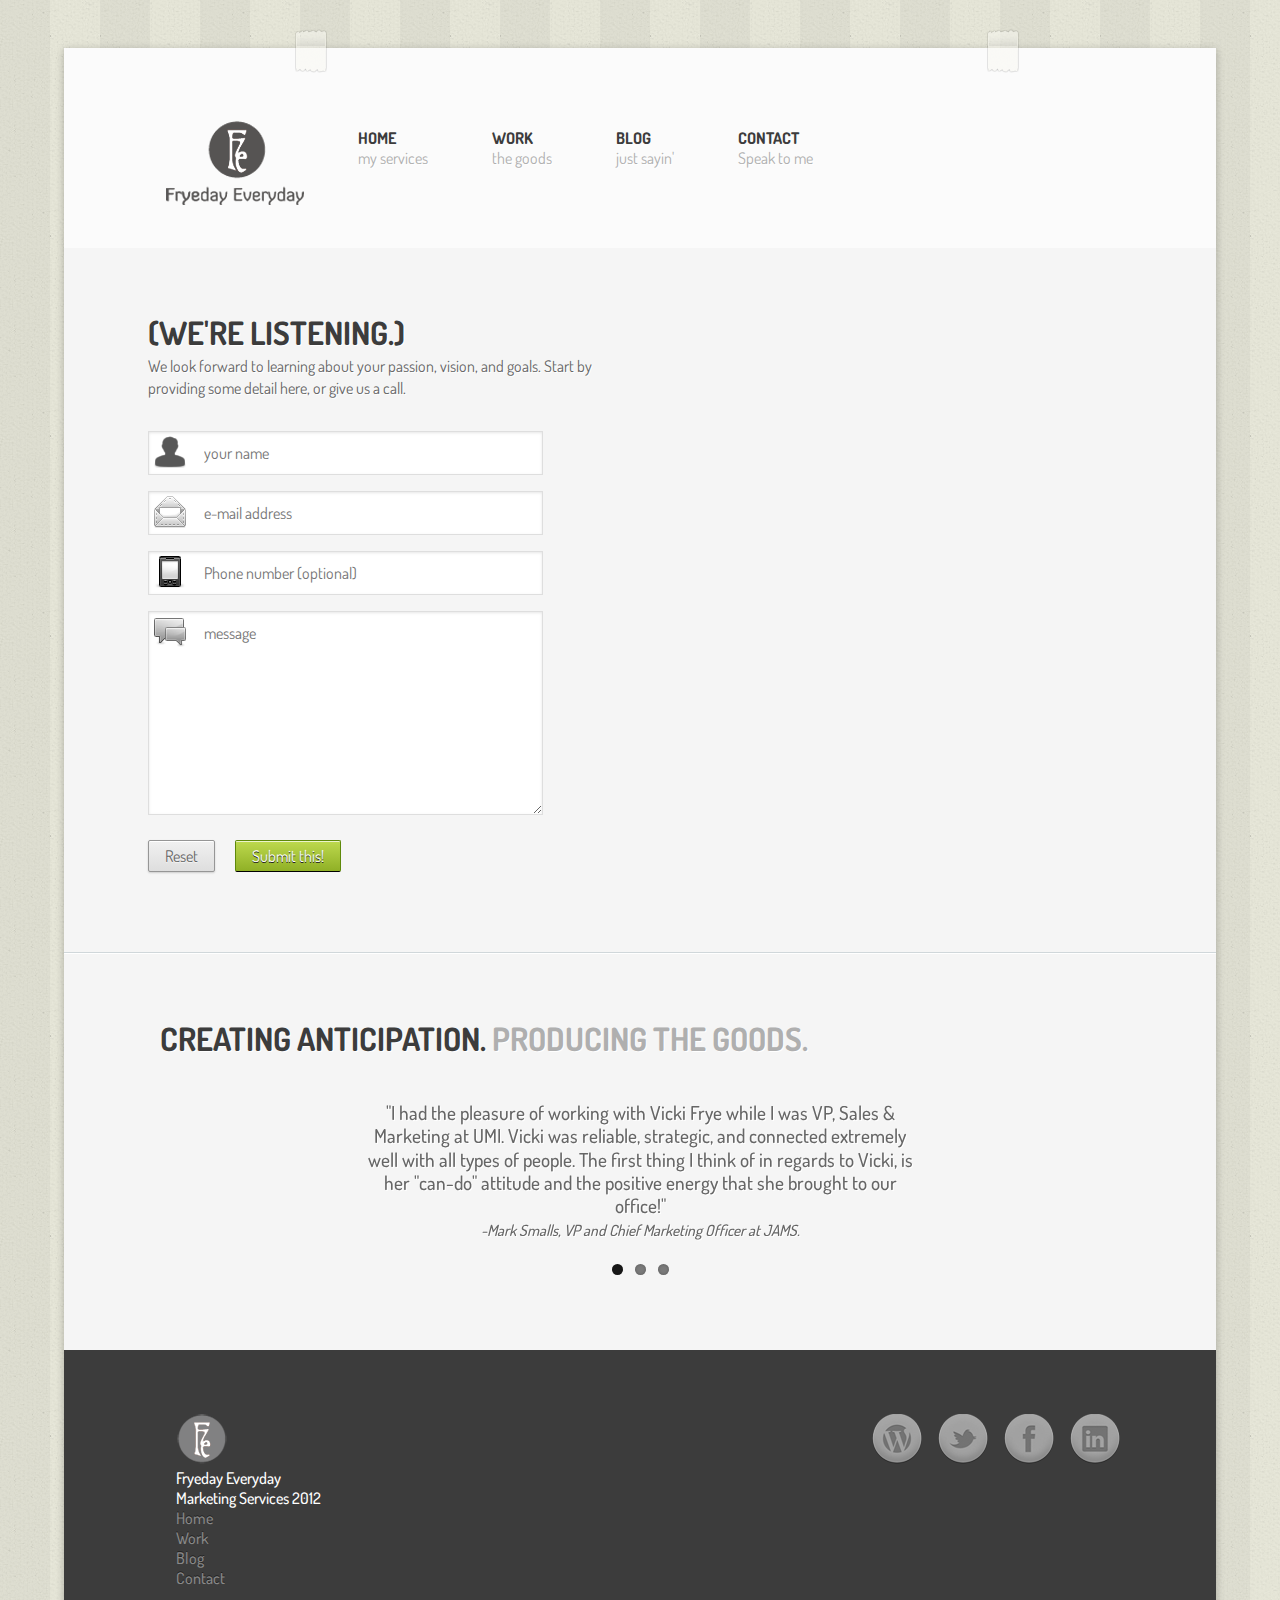
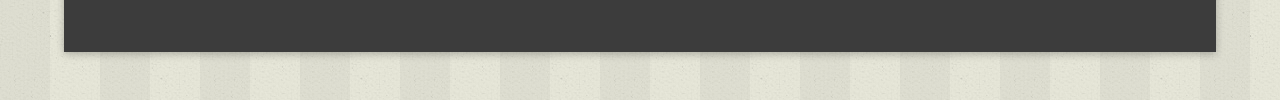
==== commit 910a1be8: "fixed links, footer syles" ====
--- a/contact.html
+++ b/contact.html
@@ -4,8 +4,11 @@
 <meta http-equiv="content-type" content="text/html; charset=UTF-8">
 	<meta charset="utf-8">
 	<meta name="viewport" content="width=device-width, user-scalable=no, maximum-scale=1">
+    <meta name="author" content="Vicki Dennis Frye, Vicki Frye">
+	<meta name="description" content="Fryedayeveryday.com, Marketing product management for small businesses, nonprofits, authors.">
+	<meta name="keywords" content="Fryedayeveryday.com, Marketing, Product management, self-publishing, brand strategy, Vicki Frye, small business marketing, nonprofit marketing, copy writer, Christian marketing, church marketing, new product development">
+    
 	<title>Fryeday Everyday Contact Me</title>
-	
 	<link href="css/style.css" rel="stylesheet" type="text/css">
 	<link href='http://fonts.googleapis.com/css?family=Dosis:300,400,500' rel='stylesheet' type='text/css'>
       <!-- Syntax Highlighter -->
@@ -30,7 +33,7 @@
                         <li class="volume"><a title="" href="services.html">Work<span>the goods
 </span></a></li>
 
-												<li class="volume"><a title="" href="#">Blog<span>just sayin'
+						<li class="volume"><a title="Fryedayeveryday Contact Page" href="http://fryedayeveryday.wordpress.com/" target="blank">Blog<span>just sayin'
 </span></a></li>
 <li class="volume"><a title="" href="contact.html">Contact<span>Speak to me
 </span></a></li>					</ul>
@@ -113,10 +116,10 @@
                
                 <article class="social">
 					<ul>
-						<li><a title="Vicki Frye - Fryedayeveryday.com" href="#"><img alt="" src="img/linkedin.png"></a></li>
-						<li><a title="Vicki Frye - Fryedayeveryday.com" href="#"><img alt="" src="img/facebook.png"></a></li>
-						<li><a title="Vicki Frye - Fryedayeveryday.com" href="#"><img alt="" src="img/twitter.png"></a></li>
-                        <li><a title="Vicki Frye - Fryedayeveryday.com" href="#"><img alt="" src="img/wordpress.png"></a></li>
+						<li><a title="Vicki Frye - Fryedayeveryday.com" href="http://www.linkedin.com/pub/vicki-frye/1a/65b/712" target="blank"><img alt="" src="img/linkedin.png"></a></li>
+						<li><a title="Vicki Frye - Fryedayeveryday.com" href="http://www.facebook.com/Fryemom" target="blank"><img alt="" src="img/facebook.png"></a></li>
+						<li><a title="Vicki Frye - Fryedayeveryday twitter" href="https://twitter.com/FryedayEveryday" target="blank"><img alt="" src="img/twitter.png"></a></li>
+                        <li><a title="Vicki Frye - Fryedayeveryday Blog" href="http://fryedayeveryday.wordpress.com/" target="blank"><img alt="" src="img/wordpress.png"></a></li>
 					</ul>
                         		<div class="clear"></div>
 			   </article>
@@ -126,10 +129,10 @@
 						<li><img src="img/small_logo.png"></li>
 						<li><strong>Fryeday Everyday</strong></li>
                         <li><span>Marketing Services 2012</span></li>
-						<li><a title="" href="#">Home</a></li>
-						<li><a title="" href="#">Skills</a></li>
-						<li><a title="" href="#">Swagger</a></li>
-                        <li><a title="" href="#">Contact</a></li>
+						<li><a title="" href="index.html">Home</a></li>
+						<li><a title="" href="services.html">Work</a></li>
+						<li><a title="" href="http://fryedayeveryday.wordpress.com/" target="blank">Blog</a></li>
+                        <li><a title="" href="contact.html">Contact</a></li>
             	   </ul>
 			   </article>
    
--- a/css/style.css
+++ b/css/style.css
@@ -89,7 +89,6 @@
   overflow: auto;
 }
 
-
 /*
 PAGE IMAGES
 */
@@ -97,21 +96,27 @@
 figure {
   position: relative;
 }
+
 figure img,
  {
 	max-width: 100%;
 	display: block;
 }
+
 img {
 	height:auto;
 	max-width:100%;
 	-ms-interpolation-mode: bicubic;
 }
 
-.wrpl img {
+.volume img {
 -moz-box-shadow: 0 0 5px #888;
 -webkit-box-shadow: 0 0 5px#888;
 box-shadow: 0 0 5px #888;
+}
+
+.volume img:hover {
+	opacity: 0.5;
 }
 
 a img {
@@ -185,8 +190,8 @@
   -webkit-box-shadow: 0px 2px 8px rgba(0, 0, 0, 0.25);
   background-color: #fbfbfb;
   /*border:1px solid rgba(0,0,0,.1);*/
-
-}
+}
+
 .container section.default-area {
   overflow: auto;
   background-color: #fbfbfb;
@@ -220,7 +225,6 @@
 .scotch_a,
 .scotch_b {
 	position: absolute;
-	
 	top:-20px;
 }
 .scotch_a {
@@ -352,11 +356,10 @@
 }
 			
 .smalltitles {
-	/*font: 1em 'Molengo', sans-serif;*/
-	font-family: 'Dosis', sans-serif;
-	font-weight: 500;
-	text-shadow: 1px 1px 0px #fff;
-	color: #666;
+font-family: 'Dosis', sans-serif;
+font-weight: 500;
+text-shadow: 1px 1px 0px #fff;
+color: #3c3c3c;
 	}
 	
 .sidetext h3 {
@@ -376,7 +379,7 @@
 	color: #666;
 	list-style: none;
 	margin-top: -0.4em;
-	margin-bottom: 0.2em;
+	margin-bottom: 0.8em;
 	font-size: 1em;
 	font-family: 'Dosis', sans-serif;
 	line-height: 1.4em;
@@ -437,6 +440,7 @@
 }
 
 section h2 {
+	color: #3c3c3c;
 	padding-top:1em;
 	margin-bottom: .2em;
 }
@@ -446,8 +450,8 @@
   text-shadow: 1px 1px 0px white;
 }
 section h1 span {
-  color: #afafaf;
-  text-shadow: 1px 1px 0px white;
+	color: #afafaf;
+	text-shadow: 1px 1px 0px white;
 }
 
 .serviceshead {
@@ -498,10 +502,6 @@
 
 .contents figure {
 	margin-top:2em;
-}
-
-.clear {
-	clear: both;
 }
 
 .contents figure, {
@@ -513,12 +513,17 @@
 	width:100%;
 }
 
+.clear {
+	clear: both;
+}
+
 article > figure {
 	padding-top:2em;
 	clear: both;
 }
 
-.wrpl {
+/*MAKES NAV BUTTONS AND IMAGES BOXES FLOAT RIGHT*/
+.volume {
 	-webkit-box-sizing: border-box;
 	-moz-box-sizing: border-box;
 	-o-box-sizing: border-box;
@@ -526,7 +531,6 @@
 	float: left;
 }
 
-
 section {
 	padding-left:5.25em;
 	padding-right:5.25em;
@@ -562,7 +566,7 @@
 	width:49%;
 	float: right;
 	padding: 0px;
-	margin: 0px;
+	margin: 0px 0px 2em 0px;
 }
 
 /*
@@ -656,11 +660,30 @@
 filter:alpha(opacity=40); /* For IE8 and earlier */
 }
 
+/*FORM ATTRIBUTES*/
+#formbox { 
+display: block;
+max-width: 800px;
+margin: 0 auto; 
+margin-top: 5px; 
+margin-bottom: 66px;
+padding: 20px 15px; 
+background: #fff; 
+border-radius: 6px; 
+-webkit-border-radius: 6px; 
+-moz-border-radius: 6px;
+-webkit-box-sizing: border-box;
+-moz-box-sizing: border-box; 
+box-sizing: border-box;  
+}
+
+
 @media only screen and (min-width: 1400px) {
 	
 }
 
 @media only screen and (min-width: 992px) and (max-width: 1180px) {
+	
 	body {
 		padding:2em 3em;
 	}
@@ -671,6 +694,7 @@
 }
 
 @media only screen and (min-width: 768px) and (max-width: 991px) {
+	
 	
 	body {
 		padding:2em 2em;
@@ -699,6 +723,8 @@
 	.contents {
 		width: 100%;
 	}
+	
+
 
 }
 
@@ -714,6 +740,7 @@
 
 @media only screen and (max-width: 767px) {
 	
+	
 	.contents {
 		width: 100%;
 	}
@@ -757,6 +784,24 @@
 		padding-top:2em;
 		padding-bottom:2em;
 	}
+	
+	.sayin {
+		width: 100%;
+		float: none;
+		}
+		
+	#formbox {
+		width: 100%;
+		float: none;
+		}
+		
+	.aligned {
+	width: 100%;
+	}
+	
+	#hongkiat-form .txtinput {
+		width: 100%;
+		}
 		
 }
 
@@ -817,10 +862,6 @@
 }
 
 @media only screen and (max-width: 480px) {	
-
-	/*.container {
-	color: yellow;
-	}*/
 	
 	.sidetext,
 	.sideimage img
@@ -895,7 +936,6 @@
 	margin: auto;
 display: inline;
 }
-
 
 /*-----------------------*/
 footer > .footblock:first-child,
@@ -935,8 +975,6 @@
 	text-shadow: 1px 1px 0px #fff;
 }
 
-
-
 }
 
 @media only screen and (max-width: 320px) {
@@ -958,4 +996,4 @@
 	only screen and (min-device-pixel-ratio: 2) {
 	
 	
-}+}
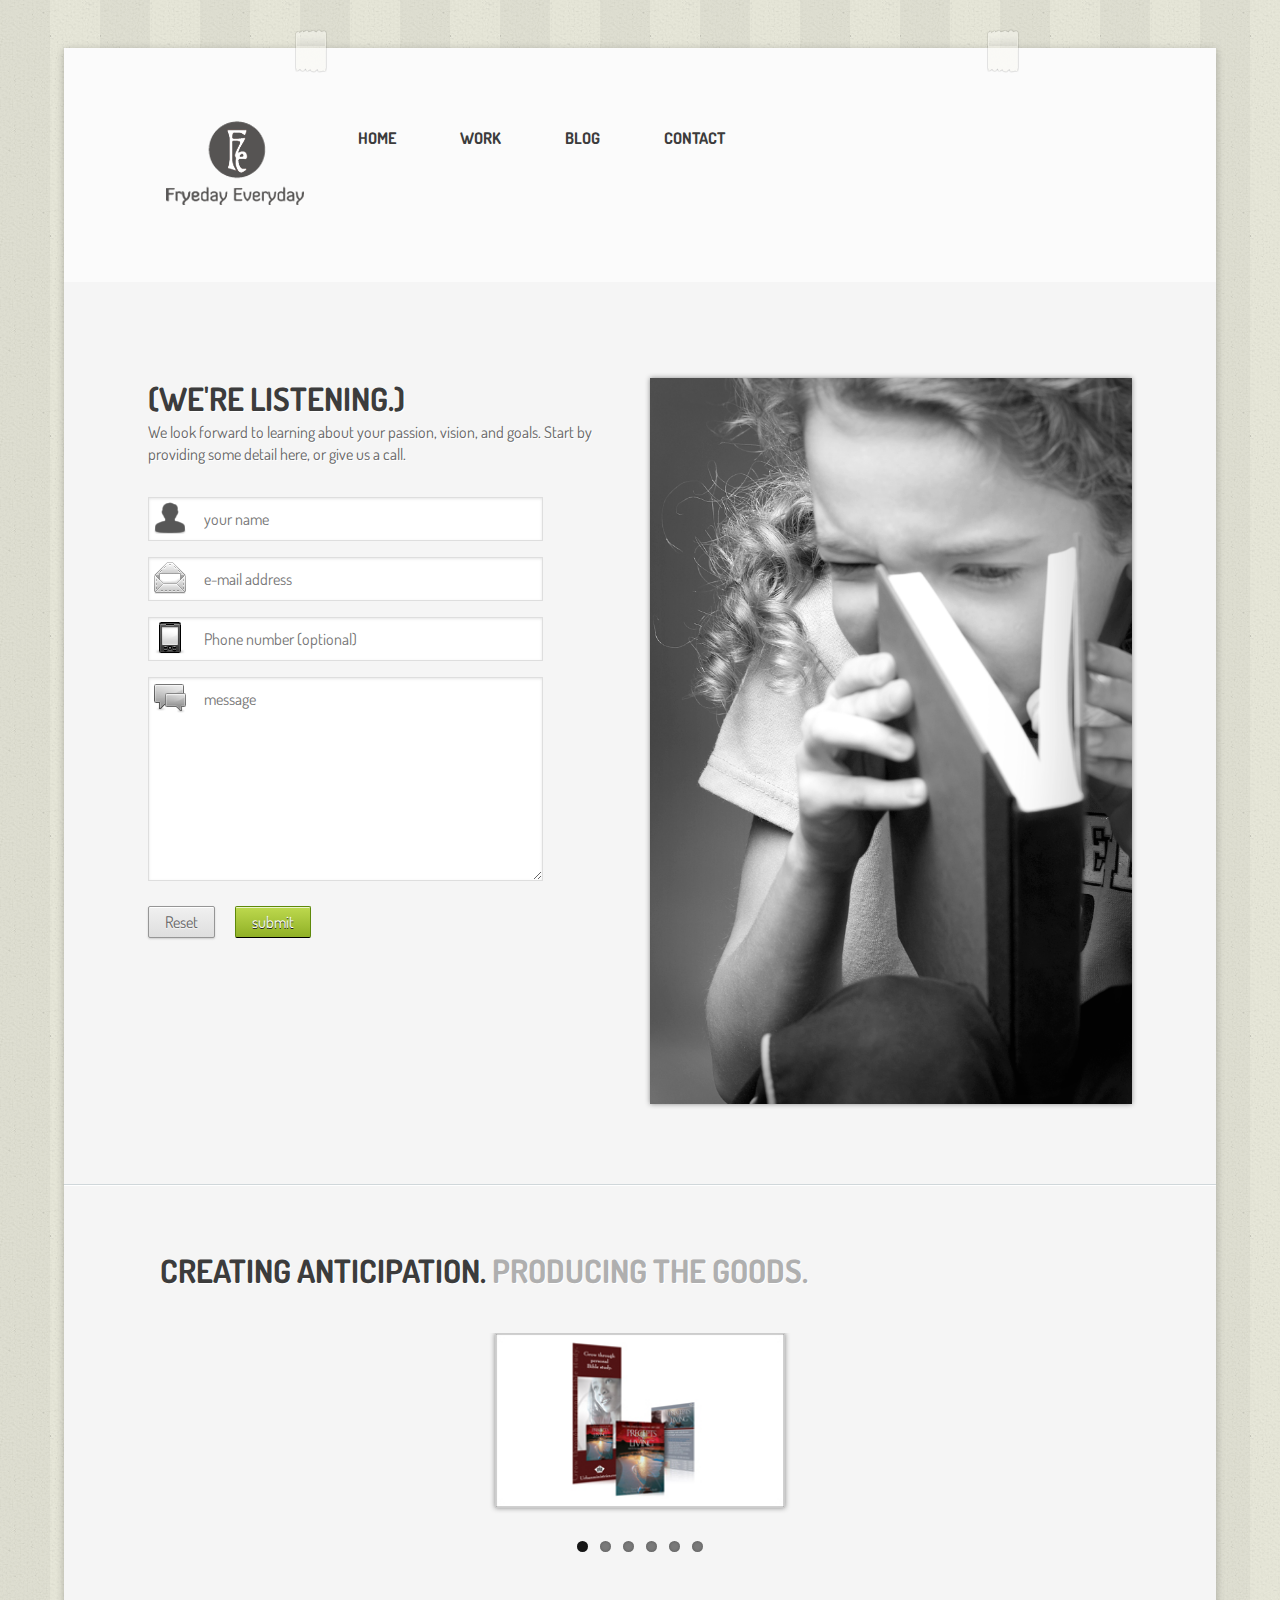
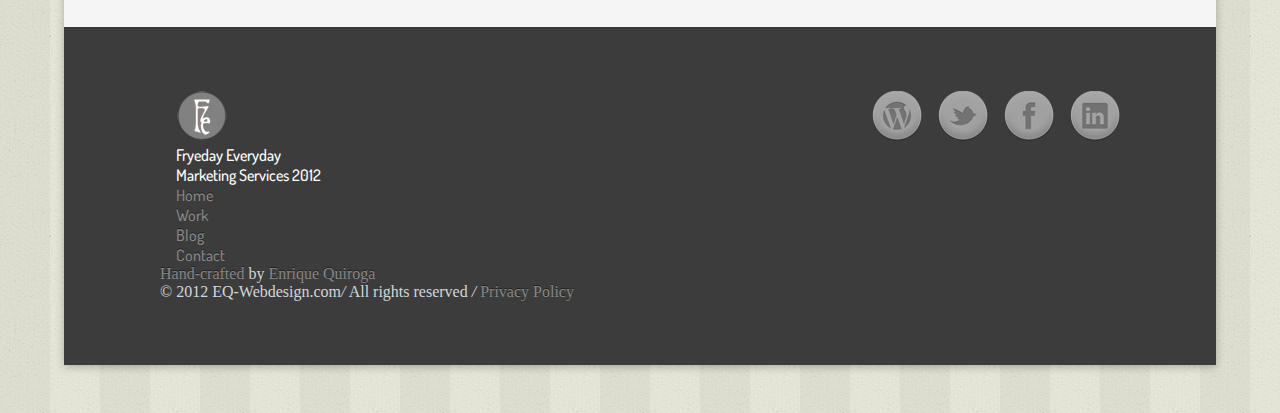
==== commit c1048f30: "more final tweaks" ====
--- a/contact.html
+++ b/contact.html
@@ -17,6 +17,9 @@
 	<link rel="stylesheet" href="css/demo.css" type="text/css" media="screen" />
 	<link rel="stylesheet" href="css/flexslider.css" type="text/css" media="screen" />
 	<script type="text/javascript" src="http://ajax.googleapis.com/ajax/libs/jquery/1.7/jquery.min.js"></script>
+    <!-- a helper script for vaidating the form-->
+	<script language="JavaScript" src="scripts/gen_validatorv31.js" type="text/javascript"></script>
+</head>
 	<!-- Modernizr -->
   <script src="js/modernizr.js"></script>
     
@@ -28,75 +31,94 @@
 			<header>
 				<a id="logo" title="Fryedayeveryday.com" href="index.html"><img alt="" src="img/logo.png"></a>
 				<nav>
-										<ul>
-						<li class="volume"><a title="" href="index.html">Home<span>my services</span></a></li>
-                        <li class="volume"><a title="" href="services.html">Work<span>the goods
-</span></a></li>
+					<ul>
+						<li class="volume"><a title="Home page" href="index.html">Home</a></li>
+                        <li class="volume"><a title="Services page" href="services.html">Work</a></li>
 
-						<li class="volume"><a title="Fryedayeveryday Contact Page" href="http://fryedayeveryday.wordpress.com/" target="blank">Blog<span>just sayin'
-</span></a></li>
-<li class="volume"><a title="" href="contact.html">Contact<span>Speak to me
-</span></a></li>					</ul>
+						<li class="volume"><a title="Fryedayeveryday blog" href="http://fryedayeveryday.tumblr.com">Blog</a></li
+>
+<li class="volume"><a title="Contact page" href="contact.html">Contact</a></li>					
+					</ul>
 				</nav>
+            <div class="clear"></div>
 			</header>
 <section>
 	<article>
-    
-            <div class="contents"><!--PROBLEM DIV?--> 
-    <div class="sidetext">
-<h1>(We're Listening.)</h1>
-<p>We look forward to learning about your passion, vision, and goals. Start by providing some detail here,
+    	<div class="contents"><!--PROBLEM DIV?--> 
+        <figure class="sideimage">
+				<img alt="#" title="" src="img/contact_img.jpg">
+			</figure>
+    		<div class="sidetext">
+			<h1>(We're Listening.)</h1>
+			<p>We look forward to learning about your passion, vision, and goals. Start by providing some detail here,
 or give us a call.</p> 
 
-<div class="formbox">
-
-        <form name="hongkiat" id="hongkiat-form" method="post" action="#">
+		<div class="formbox">
+        <form id="hongkiat-form" method="post" name="myemailform" action="scripts/form-to-email.php">
 		<div id="wrapping" class="clearfix">
 			<article class="aligned">
 			<input type="text" name="name" id="name" placeholder="your name" autocomplete="off" tabindex="1" class="txtinput">
-		
 			<input type="email" name="email" id="email" placeholder="e-mail address" autocomplete="off" tabindex="2" class="txtinput">
-		
 			<input type="tel" name="telephone" id="telephone" placeholder="Phone number (optional)" tabindex="4" class="txtinput">
-		
 			<textarea name="message" id="message" placeholder="message" tabindex="5" class="txtblock"></textarea>
-			
+            
 		<div id="buttons">
 			<input type="reset" name="reset" id="resetbtn" class="resetbtn" value="Reset">
-			<input type="submit" name="submit" id="submitbtn" class="submitbtn" tabindex="7" value="Submit this!">
+			<input type="submit" name="submit" id="submitbtn" class="submitbtn" tabindex="7" value="submit">
 			<br style="clear:both;">
 		</div>
         </article>
 		</form>
+        <script language="JavaScript">
+// Code for validating the form
+// Visit http://www.javascript-coder.com/html-form/javascript-form-validation.phtml
+// for details
+var frmvalidator  = new Validator("myemailform");
+frmvalidator.addValidation("name","req","Please provide your name"); 
+frmvalidator.addValidation("email","req","Please provide your email"); 
+frmvalidator.addValidation("email","email","Please enter a valid email address"); 
+</script>
+        
 </div>
-
 	</div>
-		<div style="clear: both;"></div>
-               
+		<div style="clear: both;"></div>            
 </div><!--CONTENTS END-->
 	</article>
 </section>
+
 <div class="line"></div>
+
 		<section>
 			<div class="hdpadding bbpadding">
 				<h1>Creating anticipation. <span>Producing the goods.</span></h1>
 			</div>
 								
-<div id="wrapper" class="cf">
-   
+<div id="wrapper" class="cf"> 
 	<div id="main" role="main">
       <section class="slider">
         <div class="flexslider">
           <ul class="slides">
+          <li>
+           <img alt="#" title="" src="img/slide_product_pfl_0708.jpg">
+            </li>
             <li>
   	    	    <p>"I had the pleasure of working with Vicki Frye while I was VP, Sales & Marketing at UMI. Vicki was reliable, strategic, and connected extremely well with all types of people. The first thing I think of in regards to Vicki, is her "can-do" attitude and the positive energy that she brought to our office!"
 <br><em>-Mark Smalls, VP and Chief Marketing Officer at JAMS.</em></p> 
   	    	</li>
-          
+            
+            <li>
+           <img alt="#" title="" src="img/slide_product_entrenuity.jpg">
+            </li>
+    
             <li>
   	    	    <p>"Vicki's expertise is an asset to our organization. I plan to continue working with her to grow our brand and develop new product offerings."
 <br><em>-L. Brian Jenkins, President, Entrenuity, Inc.</em></p> 
   	    	</li>
+            
+           <li>
+           <img alt="#" title="" src="img/slide_product_called.jpg">
+           </li>
+            
   	    	<li>
   	    	    <p>"It has been a wonderful pleasure to work with Ms. Frye on our first book, C.A.L.L.E.D. to Teach. Vicki was faithful to the assignment and very accessible at all times. Her expertise was evident in the finished project. However her assistance did not stop there, her availability after the project has been very helpful."
 <br><em>-Rev. Barbara Peacock, The Park Church, Charlotte, NC.</em></p> 
@@ -106,14 +128,9 @@
         </div>
       </section>
     </div>
-  </div>                   
-                                
-                                
-		</section>
-
-<!--FOOTER-->
-			<footer>
-               
+  </div>                                                                             
+</section>
+			<footer><!--FOOTER-->
                 <article class="social">
 					<ul>
 						<li><a title="Vicki Frye - Fryedayeveryday.com" href="http://www.linkedin.com/pub/vicki-frye/1a/65b/712" target="blank"><img alt="" src="img/linkedin.png"></a></li>
@@ -121,8 +138,8 @@
 						<li><a title="Vicki Frye - Fryedayeveryday twitter" href="https://twitter.com/FryedayEveryday" target="blank"><img alt="" src="img/twitter.png"></a></li>
                         <li><a title="Vicki Frye - Fryedayeveryday Blog" href="http://fryedayeveryday.wordpress.com/" target="blank"><img alt="" src="img/wordpress.png"></a></li>
 					</ul>
-                        		<div class="clear"></div>
-			   </article>
+                    <div class="clear"></div>
+				</article>
                
                 <article class="footblock">
 					<ul>
@@ -137,9 +154,12 @@
 			   </article>
    
          <div class="clear"></div>
-			</footer>
+         <div class="final">
+        	<p class="crafted"><a href="#">Hand-crafted</a> by <a href="#">Enrique Quiroga</a></p>
+        	<p class="copyright">&copy; 2012 EQ-Webdesign.com<em>/</em> All rights reserved <em>/</em> <a href="#">Privacy Policy</a></p>
+    </div>
+		</footer>
 		</div><!--CONTAINER END-->
-        
   <!-- jQuery -->
   <!-- FlexSlider -->
   <script defer src="js/jquery.flexslider.js"></script>
--- a/css/style.css
+++ b/css/style.css
@@ -116,7 +116,9 @@
 }
 
 .volume img:hover {
-	opacity: 0.5;
+	background-image: url("../img_hover.jpg");
+	/*opacity: 0.5;*/
+	box-shadow: 0 0 5px #999900;
 }
 
 a img {
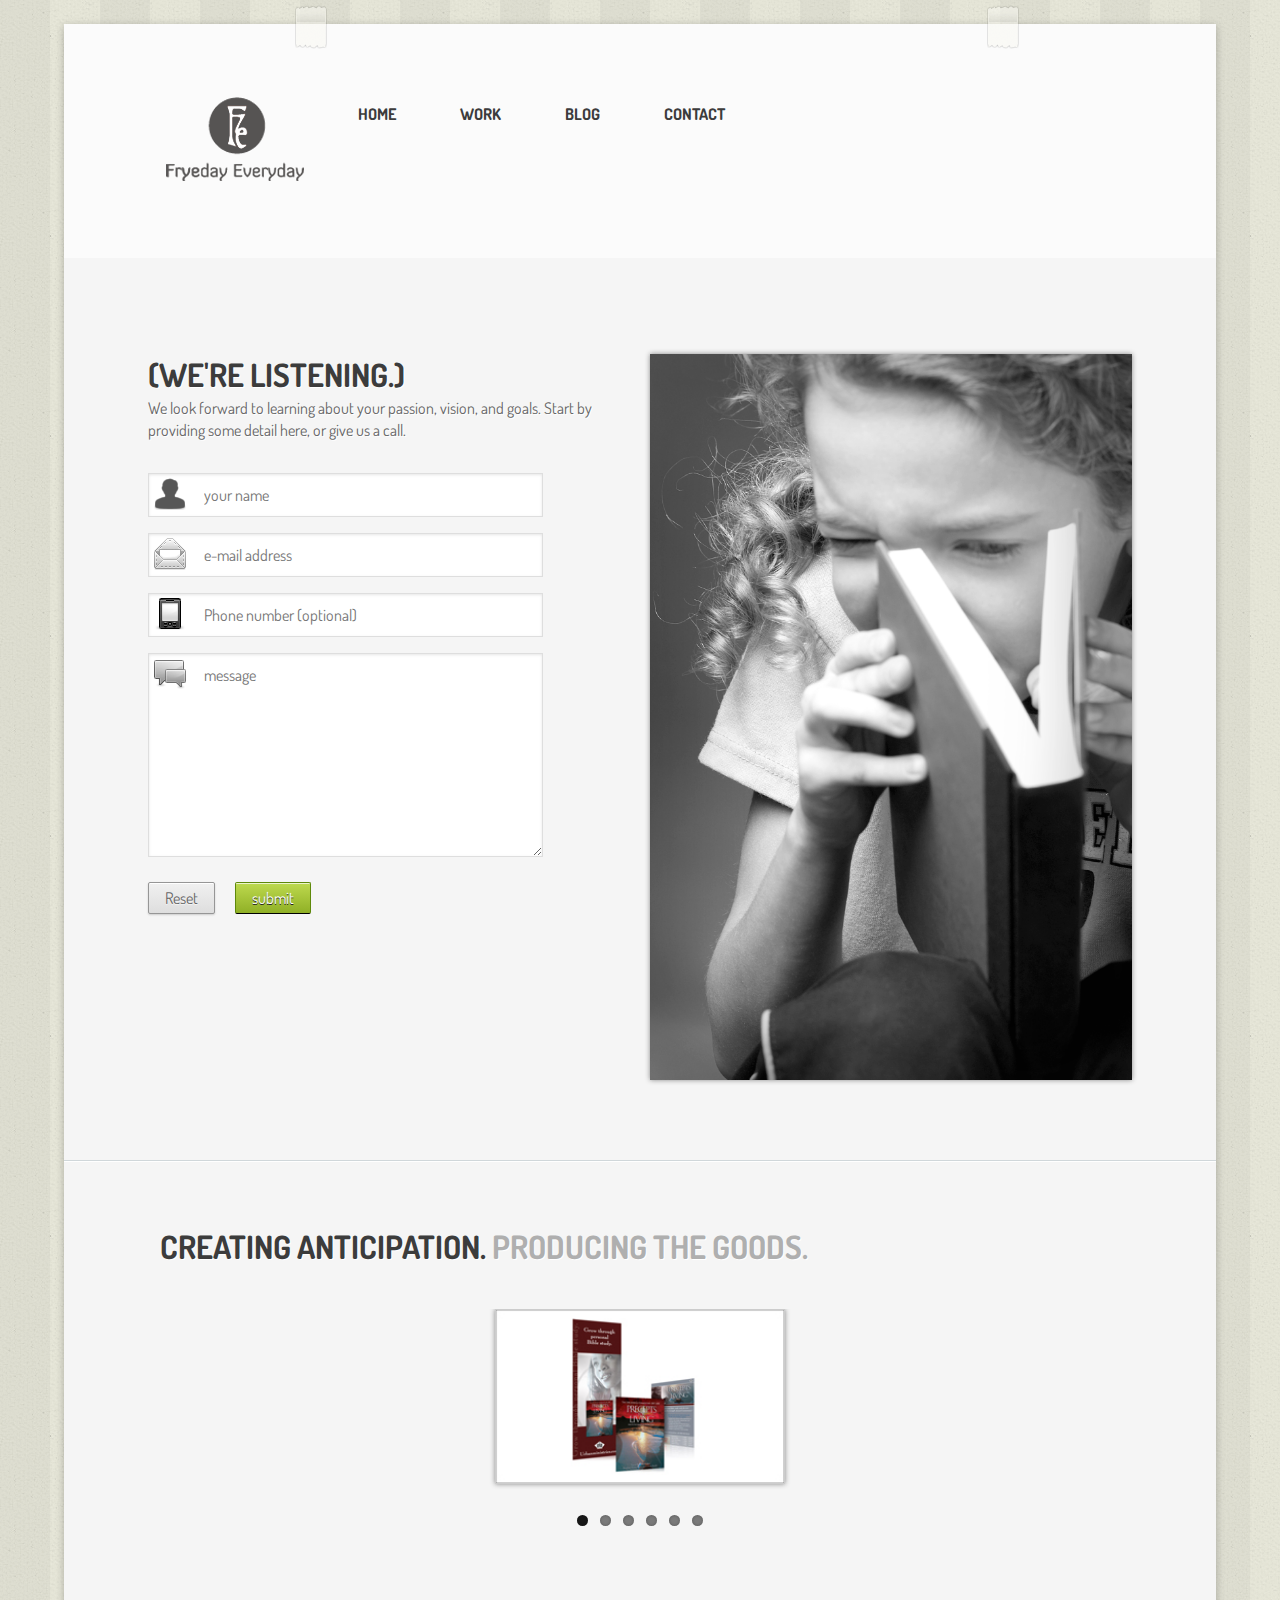
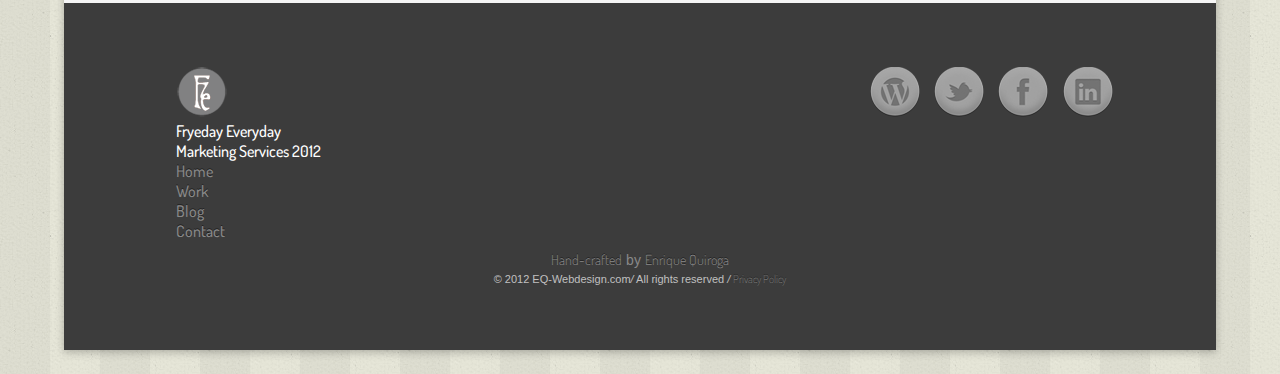
==== commit 5cf20f29: "cleaned html" ====
--- a/contact.html
+++ b/contact.html
@@ -1,185 +1,179 @@
 <!DOCTYPE html>
 <html>
-<head>
-<meta http-equiv="content-type" content="text/html; charset=UTF-8">
-	<meta charset="utf-8">
-	<meta name="viewport" content="width=device-width, user-scalable=no, maximum-scale=1">
+  <head>
+    <meta http-equiv="content-type" content="text/html; charset=UTF-8">
+    <meta charset="utf-8">
+    <meta name="viewport" content="width=device-width, user-scalable=no, maximum-scale=1">
     <meta name="author" content="Vicki Dennis Frye, Vicki Frye">
-	<meta name="description" content="Fryedayeveryday.com, Marketing product management for small businesses, nonprofits, authors.">
-	<meta name="keywords" content="Fryedayeveryday.com, Marketing, Product management, self-publishing, brand strategy, Vicki Frye, small business marketing, nonprofit marketing, copy writer, Christian marketing, church marketing, new product development">
+    <meta name="description" content="Fryedayeveryday.com, Marketing product management for small businesses, nonprofits, authors.">
+    <meta name="keywords" content="Fryedayeveryday.com, Marketing, Product management, self-publishing, brand strategy, Vicki Frye, small business marketing, nonprofit marketing, copy writer, Christian marketing, church marketing, new product development">
     
-	<title>Fryeday Everyday Contact Me</title>
-	<link href="css/style.css" rel="stylesheet" type="text/css">
-	<link href='http://fonts.googleapis.com/css?family=Dosis:300,400,500' rel='stylesheet' type='text/css'>
-      <!-- Syntax Highlighter -->
-
-	<link rel="stylesheet" href="css/form.css" type="text/css" media="screen" />
-	<link rel="stylesheet" href="css/demo.css" type="text/css" media="screen" />
-	<link rel="stylesheet" href="css/flexslider.css" type="text/css" media="screen" />
-	<script type="text/javascript" src="http://ajax.googleapis.com/ajax/libs/jquery/1.7/jquery.min.js"></script>
+    <title>Fryeday Everyday Contact Me</title>
+    <link href="css/style.css" rel="stylesheet" type="text/css">
+    <link href='http://fonts.googleapis.com/css?family=Dosis:300,400,500' rel='stylesheet' type='text/css'>
+    <!-- Syntax Highlighter -->
+    <link rel="stylesheet" href="css/form.css" type="text/css" media="screen" />
+    <link rel="stylesheet" href="css/demo.css" type="text/css" media="screen" />
+    <link rel="stylesheet" href="css/flexslider.css" type="text/css" media="screen" />
+    <script type="text/javascript" src="http://ajax.googleapis.com/ajax/libs/jquery/1.7/jquery.min.js"></script>
     <!-- a helper script for vaidating the form-->
-	<script language="JavaScript" src="scripts/gen_validatorv31.js" type="text/javascript"></script>
+    <script language="JavaScript" src="scripts/gen_validatorv31.js" type="text/javascript"></script>
+  </head>
+  <!-- Modernizr -->
+  <script src="js/modernizr.js"></script>
+  
 </head>
-	<!-- Modernizr -->
-  <script src="js/modernizr.js"></script>
-    
-</head>
-	<body>
-		<div class="container">
-			<img class="scotch_a" title="" src="img/scotch.png">
-			<img class="scotch_b" title="" src="img/scotch.png">
-			<header>
-				<a id="logo" title="Fryedayeveryday.com" href="index.html"><img alt="" src="img/logo.png"></a>
-				<nav>
-					<ul>
-						<li class="volume"><a title="Home page" href="index.html">Home</a></li>
-                        <li class="volume"><a title="Services page" href="services.html">Work</a></li>
-
-						<li class="volume"><a title="Fryedayeveryday blog" href="http://fryedayeveryday.tumblr.com">Blog</a></li
->
-<li class="volume"><a title="Contact page" href="contact.html">Contact</a></li>					
-					</ul>
-				</nav>
-            <div class="clear"></div>
-			</header>
-<section>
-	<article>
-    	<div class="contents"><!--PROBLEM DIV?--> 
+<body>
+  <div class="container">
+    <img class="scotch_a" title="" src="img/scotch.png">
+    <img class="scotch_b" title="" src="img/scotch.png">
+    <header>
+      <a id="logo" title="Fryedayeveryday.com" href="index.html"><img alt="" src="img/logo.png"></a>
+      <nav>
+        <ul>
+          <li class="volume"><a title="Home page" href="index.html">Home</a></li>
+          <li class="volume"><a title="Services page" href="services.html">Work</a></li>
+          <li class="volume"><a title="Fryedayeveryday blog" href="http://fryedayeveryday.tumblr.com">Blog</a></li
+          >
+          <li class="volume"><a title="Contact page" href="contact.html">Contact</a></li>
+        </ul>
+      </nav>
+      <div class="clear"></div>
+    </header>
+    <section>
+      <article>
+        <div class="contents"><!--PROBLEM DIV?-->
         <figure class="sideimage">
-				<img alt="#" title="" src="img/contact_img.jpg">
-			</figure>
-    		<div class="sidetext">
-			<h1>(We're Listening.)</h1>
-			<p>We look forward to learning about your passion, vision, and goals. Start by providing some detail here,
-or give us a call.</p> 
-
-		<div class="formbox">
-        <form id="hongkiat-form" method="post" name="myemailform" action="scripts/form-to-email.php">
-		<div id="wrapping" class="clearfix">
-			<article class="aligned">
-			<input type="text" name="name" id="name" placeholder="your name" autocomplete="off" tabindex="1" class="txtinput">
-			<input type="email" name="email" id="email" placeholder="e-mail address" autocomplete="off" tabindex="2" class="txtinput">
-			<input type="tel" name="telephone" id="telephone" placeholder="Phone number (optional)" tabindex="4" class="txtinput">
-			<textarea name="message" id="message" placeholder="message" tabindex="5" class="txtblock"></textarea>
-            
-		<div id="buttons">
-			<input type="reset" name="reset" id="resetbtn" class="resetbtn" value="Reset">
-			<input type="submit" name="submit" id="submitbtn" class="submitbtn" tabindex="7" value="submit">
-			<br style="clear:both;">
-		</div>
+          <img alt="#" title="" src="img/contact_img.jpg">
+        </figure>
+        <div class="sidetext">
+          <h1>(We're Listening.)</h1>
+          <p>We look forward to learning about your passion, vision, and goals. Start by providing some detail here,
+          or give us a call.</p>
+          <div class="formbox">
+            <form id="hongkiat-form" method="post" name="myemailform" action="scripts/form-to-email.php">
+              <div id="wrapping" class="clearfix">
+                <article class="aligned">
+                  <input type="text" name="name" id="name" placeholder="your name" autocomplete="off" tabindex="1" class="txtinput">
+                  <input type="email" name="email" id="email" placeholder="e-mail address" autocomplete="off" tabindex="2" class="txtinput">
+                  <input type="tel" name="telephone" id="telephone" placeholder="Phone number (optional)" tabindex="4" class="txtinput">
+                  <textarea name="message" id="message" placeholder="message" tabindex="5" class="txtblock"></textarea>
+                  
+                  <div id="buttons">
+                    <input type="reset" name="reset" id="resetbtn" class="resetbtn" value="Reset">
+                    <input type="submit" name="submit" id="submitbtn" class="submitbtn" tabindex="7" value="submit">
+                    <br style="clear:both;">
+                  </div>
+                </article></div>
+              </form>
+              <script language="JavaScript">
+              // Code for validating the form
+              // Visit http://www.javascript-coder.com/html-form/javascript-form-validation.phtml
+              // for details
+              var frmvalidator  = new Validator("myemailform");
+              frmvalidator.addValidation("name","req","Please provide your name");
+              frmvalidator.addValidation("email","req","Please provide your email");
+              frmvalidator.addValidation("email","email","Please enter a valid email address");
+              </script>
+              
+            </div>
+          </div>
+          <div style="clear: both;"></div>
+          </div><!--CONTENTS END-->
         </article>
-		</form>
-        <script language="JavaScript">
-// Code for validating the form
-// Visit http://www.javascript-coder.com/html-form/javascript-form-validation.phtml
-// for details
-var frmvalidator  = new Validator("myemailform");
-frmvalidator.addValidation("name","req","Please provide your name"); 
-frmvalidator.addValidation("email","req","Please provide your email"); 
-frmvalidator.addValidation("email","email","Please enter a valid email address"); 
-</script>
+      </section>
+      <div class="line"></div>
+      <section>
+        <div class="hdpadding bbpadding">
+          <h1>Creating anticipation. <span>Producing the goods.</span></h1>
+        </div>
         
-</div>
-	</div>
-		<div style="clear: both;"></div>            
-</div><!--CONTENTS END-->
-	</article>
-</section>
-
-<div class="line"></div>
-
-		<section>
-			<div class="hdpadding bbpadding">
-				<h1>Creating anticipation. <span>Producing the goods.</span></h1>
-			</div>
-								
-<div id="wrapper" class="cf"> 
-	<div id="main" role="main">
-      <section class="slider">
-        <div class="flexslider">
-          <ul class="slides">
-          <li>
-           <img alt="#" title="" src="img/slide_product_pfl_0708.jpg">
-            </li>
-            <li>
-  	    	    <p>"I had the pleasure of working with Vicki Frye while I was VP, Sales & Marketing at UMI. Vicki was reliable, strategic, and connected extremely well with all types of people. The first thing I think of in regards to Vicki, is her "can-do" attitude and the positive energy that she brought to our office!"
-<br><em>-Mark Smalls, VP and Chief Marketing Officer at JAMS.</em></p> 
-  	    	</li>
-            
-            <li>
-           <img alt="#" title="" src="img/slide_product_entrenuity.jpg">
-            </li>
-    
-            <li>
-  	    	    <p>"Vicki's expertise is an asset to our organization. I plan to continue working with her to grow our brand and develop new product offerings."
-<br><em>-L. Brian Jenkins, President, Entrenuity, Inc.</em></p> 
-  	    	</li>
-            
-           <li>
-           <img alt="#" title="" src="img/slide_product_called.jpg">
-           </li>
-            
-  	    	<li>
-  	    	    <p>"It has been a wonderful pleasure to work with Ms. Frye on our first book, C.A.L.L.E.D. to Teach. Vicki was faithful to the assignment and very accessible at all times. Her expertise was evident in the finished project. However her assistance did not stop there, her availability after the project has been very helpful."
-<br><em>-Rev. Barbara Peacock, The Park Church, Charlotte, NC.</em></p> 
-  	    	</li>
-
-          </ul>
+        <div id="wrapper" class="cf">
+          <div id="main" role="main">
+            <section class="slider">
+              <div class="flexslider">
+                <ul class="slides">
+                  <li>
+                    <img alt="#" title="" src="img/slide_product_pfl_0708.jpg">
+                  </li>
+                  <li>
+                    <p>"I had the pleasure of working with Vicki Frye while I was VP, Sales & Marketing at UMI. Vicki was reliable, strategic, and connected extremely well with all types of people. The first thing I think of in regards to Vicki, is her "can-do" attitude and the positive energy that she brought to our office!"
+                    <br><em>-Mark Smalls, VP and Chief Marketing Officer at JAMS.</em></p>
+                  </li>
+                  
+                  <li>
+                    <img alt="#" title="" src="img/slide_product_entrenuity.jpg">
+                  </li>
+                  
+                  <li>
+                    <p>"Vicki's expertise is an asset to our organization. I plan to continue working with her to grow our brand and develop new product offerings."
+                    <br><em>-L. Brian Jenkins, President, Entrenuity, Inc.</em></p>
+                  </li>
+                  
+                  <li>
+                    <img alt="#" title="" src="img/slide_product_called.jpg">
+                  </li>
+                  
+                  <li>
+                    <p>"It has been a wonderful pleasure to work with Ms. Frye on our first book, C.A.L.L.E.D. to Teach. Vicki was faithful to the assignment and very accessible at all times. Her expertise was evident in the finished project. However her assistance did not stop there, her availability after the project has been very helpful."
+                    <br><em>-Rev. Barbara Peacock, The Park Church, Charlotte, NC.</em></p>
+                  </li>
+                </ul>
+              </div>
+            </section>
+          </div>
         </div>
       </section>
-    </div>
-  </div>                                                                             
-</section>
-			<footer><!--FOOTER-->
-                <article class="social">
-					<ul>
-						<li><a title="Vicki Frye - Fryedayeveryday.com" href="http://www.linkedin.com/pub/vicki-frye/1a/65b/712" target="blank"><img alt="" src="img/linkedin.png"></a></li>
-						<li><a title="Vicki Frye - Fryedayeveryday.com" href="http://www.facebook.com/Fryemom" target="blank"><img alt="" src="img/facebook.png"></a></li>
-						<li><a title="Vicki Frye - Fryedayeveryday twitter" href="https://twitter.com/FryedayEveryday" target="blank"><img alt="" src="img/twitter.png"></a></li>
-                        <li><a title="Vicki Frye - Fryedayeveryday Blog" href="http://fryedayeveryday.wordpress.com/" target="blank"><img alt="" src="img/wordpress.png"></a></li>
-					</ul>
-                    <div class="clear"></div>
-				</article>
-               
-                <article class="footblock">
-					<ul>
-						<li><img src="img/small_logo.png"></li>
-						<li><strong>Fryeday Everyday</strong></li>
-                        <li><span>Marketing Services 2012</span></li>
-						<li><a title="" href="index.html">Home</a></li>
-						<li><a title="" href="services.html">Work</a></li>
-						<li><a title="" href="http://fryedayeveryday.wordpress.com/" target="blank">Blog</a></li>
-                        <li><a title="" href="contact.html">Contact</a></li>
-            	   </ul>
-			   </article>
-   
-         <div class="clear"></div>
-         <div class="final">
-        	<p class="crafted"><a href="#">Hand-crafted</a> by <a href="#">Enrique Quiroga</a></p>
-        	<p class="copyright">&copy; 2012 EQ-Webdesign.com<em>/</em> All rights reserved <em>/</em> <a href="#">Privacy Policy</a></p>
-    </div>
-		</footer>
-		</div><!--CONTAINER END-->
-  <!-- jQuery -->
-  <!-- FlexSlider -->
-  <script defer src="js/jquery.flexslider.js"></script>
-  
-  <script type="text/javascript">
+      <footer><!--FOOTER-->
+      <article class="social">
+        <ul>
+          <li><a title="Vicki Frye - Fryedayeveryday.com" href="http://www.linkedin.com/pub/vicki-frye/1a/65b/712" target="blank"><img alt="" src="img/linkedin.png"></a></li>
+          <li><a title="Vicki Frye - Fryedayeveryday.com" href="http://www.facebook.com/Fryemom" target="blank"><img alt="" src="img/facebook.png"></a></li>
+          <li><a title="Vicki Frye - Fryedayeveryday twitter" href="https://twitter.com/FryedayEveryday" target="blank"><img alt="" src="img/twitter.png"></a></li>
+          <li><a title="Vicki Frye - Fryedayeveryday Blog" href="http://fryedayeveryday.wordpress.com/" target="blank"><img alt="" src="img/wordpress.png"></a></li>
+        </ul>
+        <div class="clear"></div>
+      </article>
+      
+      <article class="footblock">
+        <ul>
+          <li><img src="img/small_logo.png"></li>
+          <li><strong>Fryeday Everyday</strong></li>
+          <li><span>Marketing Services 2012</span></li>
+          <li><a title="" href="index.html">Home</a></li>
+          <li><a title="" href="services.html">Work</a></li>
+          <li><a title="" href="http://fryedayeveryday.wordpress.com/" target="blank">Blog</a></li>
+          <li><a title="" href="contact.html">Contact</a></li>
+        </ul>
+      </article>
+      
+      <div class="clear"></div>
+      <div class="final">
+        <p class="crafted"><a href="#">Hand-crafted</a> by <a href="#">Enrique Quiroga</a></p>
+        <p class="copyright">&copy; 2012 EQ-Webdesign.com<em>/</em> All rights reserved <em>/</em> <a href="#">Privacy Policy</a></p>
+      </div>
+    </footer>
+    </div><!--CONTAINER END-->
+    <!-- jQuery -->
+    <!-- FlexSlider -->
+    <script defer src="js/jquery.flexslider.js"></script>
+    
+    <script type="text/javascript">
     $(function(){
-      SyntaxHighlighter.all();
+    SyntaxHighlighter.all();
     });
     $(window).load(function(){
-      $('.flexslider').flexslider({
-        animation: "slide",
-        start: function(slider){
-          $('body').removeClass('loading');
-        }
-      });
+    $('.flexslider').flexslider({
+    animation: "slide",
+    start: function(slider){
+    $('body').removeClass('loading');
+    }
     });
-  </script>
-  
-  <!-- Optional FlexSlider Additions -->
-  <script src="js/jquery.easing.js"></script>
-  <script src="js/jquery.flexslider-min.js"></script>
-  <script defer src="js/demo.js"></script>		
-</body></html>+    });
+    </script>
+    
+    <!-- Optional FlexSlider Additions -->
+    <script src="js/jquery.easing.js"></script>
+    <script src="js/jquery.flexslider-min.js"></script>
+    <script defer src="js/demo.js"></script>
+  </body></html>--- a/css/style.css
+++ b/css/style.css
@@ -103,6 +103,7 @@
 	display: block;
 }
 
+
 img {
 	height:auto;
 	max-width:100%;
@@ -140,36 +141,24 @@
 img::selection 		{ background:transparent; }
 img::-moz-selection	{ background:transparent; }
 
-
-body {-webkit-tap-highlight-color: rgb(216,216,216);}
-
-/*		Default Layout: 992px. 
-		Gutters: 24px.
-		Outer margins: 48px.
-		Leftover space for scrollbars @1024px: 32px.
--------------------------------------------------------------------------------
-cols    1     2      3      4      5      6      7      8      9      10
-px      68    160    252    344    436    528    620    712    804    896    */
+/*
+body {-webkit-tap-highlight-color: rgb(216,216,216);}*/
 
 body {
-	/*	max-width: 1100px;
-	margin: 0 auto;
-	padding-left:2em;
-	padding-right:2em;	*/
 	-webkit-text-size-adjust: 100%;
 	/* Stops Mobile Safari from auto-adjusting font-sizes */
-	padding:3em 4em;
+	padding:1.5em 4em;
+
 }
 
 body {
   color: #3c3c3c;
   background-image: url("../img/background.gif");
   background-color: #d0d7da;
-}
-
-article > .navigation {
-	padding-right:.75em;
-}
+  font-family: 'Dosis', sans-serif;
+}
+
+
 
 .contents .line-container + p {
 	padding-bottom: .5em;
@@ -241,6 +230,10 @@
 	padding:4em 6em;
 }
 
+.container > footer a {
+  font-family: 'Dosis', sans-serif;
+}
+
 .container > footer a:hover {
   color: white;
 }
@@ -274,14 +267,6 @@
 NAVIGATION
 */
 
-.navigation {
-	text-align: right;
-}
-
-.navigation a:last-child {
-	/* margin-left: 1em;*/
-}
-
 /*
 HEADER
 */
@@ -291,14 +276,6 @@
 }
 header nav li {
 	padding:0 1em;
-}
-
-header #logo {
-	padding:.5em 1em .5em 0em;
-}
-
-header #logo {
-	float: left;
 }
 
 header #logo {
@@ -348,28 +325,6 @@
   color: #888888;
   text-shadow: 0px -1px 0px rgba(0, 0, 0, 0.5);
 }
-
-aside h2 {
-	margin-bottom:1em;
-}
-
-h3 {
-  text-transform: uppercase;
-}
-			
-.smalltitles {
-font-family: 'Dosis', sans-serif;
-font-weight: 500;
-text-shadow: 1px 1px 0px #fff;
-color: #3c3c3c;
-	}
-	
-.sidetext h3 {
-	font: 1.5em 'Dosis', sans-serif;
-	font-weight: 800;
-	margin-bottom: .4em;
-	padding:0px;
-	}
 	
 .contents p, article p {
 	padding-top: .5em;
@@ -405,23 +360,7 @@
 	text-shadow: 1px 1px 0px #fff;
 	}
 
-.normal, h3 {
-  /* 16px / 24px */
-  font-size: 1em;
-  /* 24 */
-}
-
-.big, h2 {
-	font-size: 1.3em;
-	font-family: 'Dosis', sans-serif;
-}
-
-.large, h1 {
-  font-size: 2em;
-  font-family: 'Dosis', sans-serif;
-  text-transform: uppercase;
-  text-shadow: 1px 1px 0px white;
-}
+
 
 .col-3 article p {
 	width: 85%;
@@ -441,6 +380,46 @@
   /*line-height: 1.1428571428571428em;*/
 }
 
+aside h2 {
+	margin-bottom:1em;
+}
+
+h3 {
+  text-transform: uppercase;
+}
+			
+.smalltitles {
+font-family: 'Dosis', sans-serif;
+font-weight: 500;
+text-shadow: 1px 1px 0px #fff;
+color: #3c3c3c;
+	}
+	
+.sidetext h3 {
+	font: 1.5em 'Dosis', sans-serif;
+	font-weight: 800;
+	margin-bottom: .4em;
+	padding:0px;
+	}
+
+.normal, h3 {
+  /* 16px / 24px */
+  font-size: 1em;
+  /* 24 */
+}
+
+.big, h2 {
+	font-size: 1.3em;
+	font-family: 'Dosis', sans-serif;
+}
+
+.large, h1 {
+  font-size: 2em;
+  font-family: 'Dosis', sans-serif;
+  text-transform: uppercase;
+  text-shadow: 1px 1px 0px white;
+}
+
 section h2 {
 	color: #3c3c3c;
 	padding-top:1em;
@@ -451,6 +430,7 @@
   font-size: 2em;
   text-shadow: 1px 1px 0px white;
 }
+
 section h1 span {
 	color: #afafaf;
 	text-shadow: 1px 1px 0px white;
@@ -570,6 +550,7 @@
 	padding: 0px;
 	margin: 0px 0px 2em 0px;
 }
+
 
 /*
 FOOTER ATTRIBUTES
@@ -607,19 +588,12 @@
   transition-timing-function: ease-in-out;
 }
 
-footer .footblock ul li strong {
+footer .footblock ul li strong, footer .footblock ul li span{
 	font-family: 'Dosis', sans-serif;
 	text-shadow: none;
 	font-weight: 500;
 	color: #fff;
-}
-
-footer .footblock ul li span {
-	text-shadow: none;
-	font-weight: 500;
-	color: #fff;
-}
-
+	} 
 
 footer .footblock ul li {
 	font-weight: 500;
@@ -627,29 +601,29 @@
 	list-style: none;
 	font-size: 1em;
 	font-family: 'Dosis', sans-serif;
-    /*font-family: 'Molengo', sans-serif;
-	color: #afafaf;*/
 }
 
 footer > .social {
+	/*width: 60%;*/
 	width: 60%;
-	padding:0 1em;
+	padding:0em;
 }
 
 footer .social {
-	padding: 0px;
-	margin: 0px;
+	margin: 0em;
 float: right;
 }
 
 footer .social ul {
-
+display: block;
+padding: 0px;
+margin: 0px;
 }
 
 footer .social ul li {
 	float: right;
 	list-style: none;
-	padding-left: 1em;
+	padding: 0em .45em;
 }
 
 footer .social ul li img {
@@ -660,6 +634,25 @@
 footer .social ul li img:hover {
 opacity:0.4;
 filter:alpha(opacity=40); /* For IE8 and earlier */
+}
+
+footer .final{
+font: 1em 'Open Sans', Helvetica, sans-serif;
+font-weight: 100;
+margin:10px 0 0 0;
+text-align:center;
+}
+								
+footer .crafted{
+font-size: 0.875em;
+font-weight:300;
+color:#888;
+}
+									
+footer .copyright{
+font-size: 0.6875em;
+color:#C0C0C0;
+margin-top:4px;
 }
 
 /*FORM ATTRIBUTES*/
@@ -725,20 +718,9 @@
 	.contents {
 		width: 100%;
 	}
-	
-
-
-}
-
-
-
-/*		Mobile Layout: 320px.
-		Gutters: 24px.
-		Outer margins: 34px.
-		Inherits styles from: Default Layout.
----------------------------------------------
-cols    1     2      3
-px      68    160    252    */
+
+}
+
 
 @media only screen and (max-width: 767px) {
 	
@@ -768,6 +750,7 @@
 		text-align: left;
 		float: none;
 	}
+	
 	.container header nav li span {
 		display: none;
 	}
@@ -807,15 +790,6 @@
 		
 }
 
-
-/*		Wide Mobile Layout: 480px.
-		Gutters: 24px.
-		Outer margins: 22px.
-		Inherits styles from: Default Layout, Mobile Layout.
-------------------------------------------------------------
-cols    1     2      3      4      5
-px      68    160    252    344    436    */
-
 @media only screen and (min-width: 480px) and (max-width: 767px) {
 	
 	body {
@@ -843,10 +817,17 @@
 	footblock ul {
 		float: right;
 		}
-		
-	footer > .social {
-	width: 100%;
-}
+
+/*centers and adjusts button ul*/
+	footer .social {
+	width: 90%;
+	float: none;
+	margin: auto;
+	}
+
+	footer .social ul li img {
+	width: 94%;
+	}
 	
 	.col-3 article {
 		width:50%;
@@ -874,28 +855,13 @@
 	.container > header {
 		padding:2em 1em;
 	}
+	
 	.container header li a {
 		padding:.25em;
 	}
 	
-	footer > .social {
-	width: 100%;
-	padding:0em;
-    }
-	
-	#footer > div {
-		width:100%;
-		padding:.75em;
-	}
-	
 	body {
 		padding:0em 0em;
-	}
-	
-	section,
-	footer {
-		padding-left:1.25em;
-		padding-right:1.25em;
 	}
 	
 	.container > header, 	
@@ -911,35 +877,36 @@
 	.col-3 article {
 		width:100%;
 		padding-bottom:1em;
-	}	
-	
-	/*FOOTER PROPERTIES*/
-
-footer > .social:first-child,
-footer > .social:last-child {
-	width:100%;	
-}
-
-
+	}
+	
+	section {
+		padding-left:1.25em;
+		padding-right:1.25em;
+	}
+	
+/*
+FOOTER PROPERTIES
+*/
+
+/*centers and adjusts button ul*/
 footer .social {
-	width: 100%;
-padding: 0px;
-margin: 0px;
+width: 100%;
 float: none;
 }
 
 footer .social ul {
-	width: 78%;
-	margin: auto;
-	padding-right:6%;
+	width: 98%;
+display: block;
+float: none;
+padding: 0em;
+margin: auto;
 }
 
 footer .social ul li {
-	margin: auto;
-display: inline;
-}
-
-/*-----------------------*/
+	padding: 0em 2%;
+}
+
+
 footer > .footblock:first-child,
 footer > .footblock:last-child {
 	width:10%;
@@ -973,20 +940,41 @@
 	list-style: none;
 	font-size: 0.87em;
 	font-family: Helvetica, sans-serif;
-	/*color: #afafaf;*/
 	text-shadow: 1px 1px 0px #fff;
 }
 
+
 }
 
 @media only screen and (max-width: 320px) {
-	
-	.col-3 article {
-		width:100%;
-	}
-
-}
-
+	/*IPHONE ATTRIBUTES*/
+	
+.col-3 article {
+width:100%;
+	}
+	
+footer .social {
+width: 100%;
+float: none;
+}
+
+footer .social ul {
+width: 100%;
+}
+
+footer .social ul li img {
+width: 60%;
+padding: 0px;
+margin: 0px;
+}
+
+footer .social ul li {
+display: inline;
+padding: 0em 1%;
+margin: 0px;
+}
+
+}
 
 /*	Retina media query.
 	Overrides styles for devices with a 
